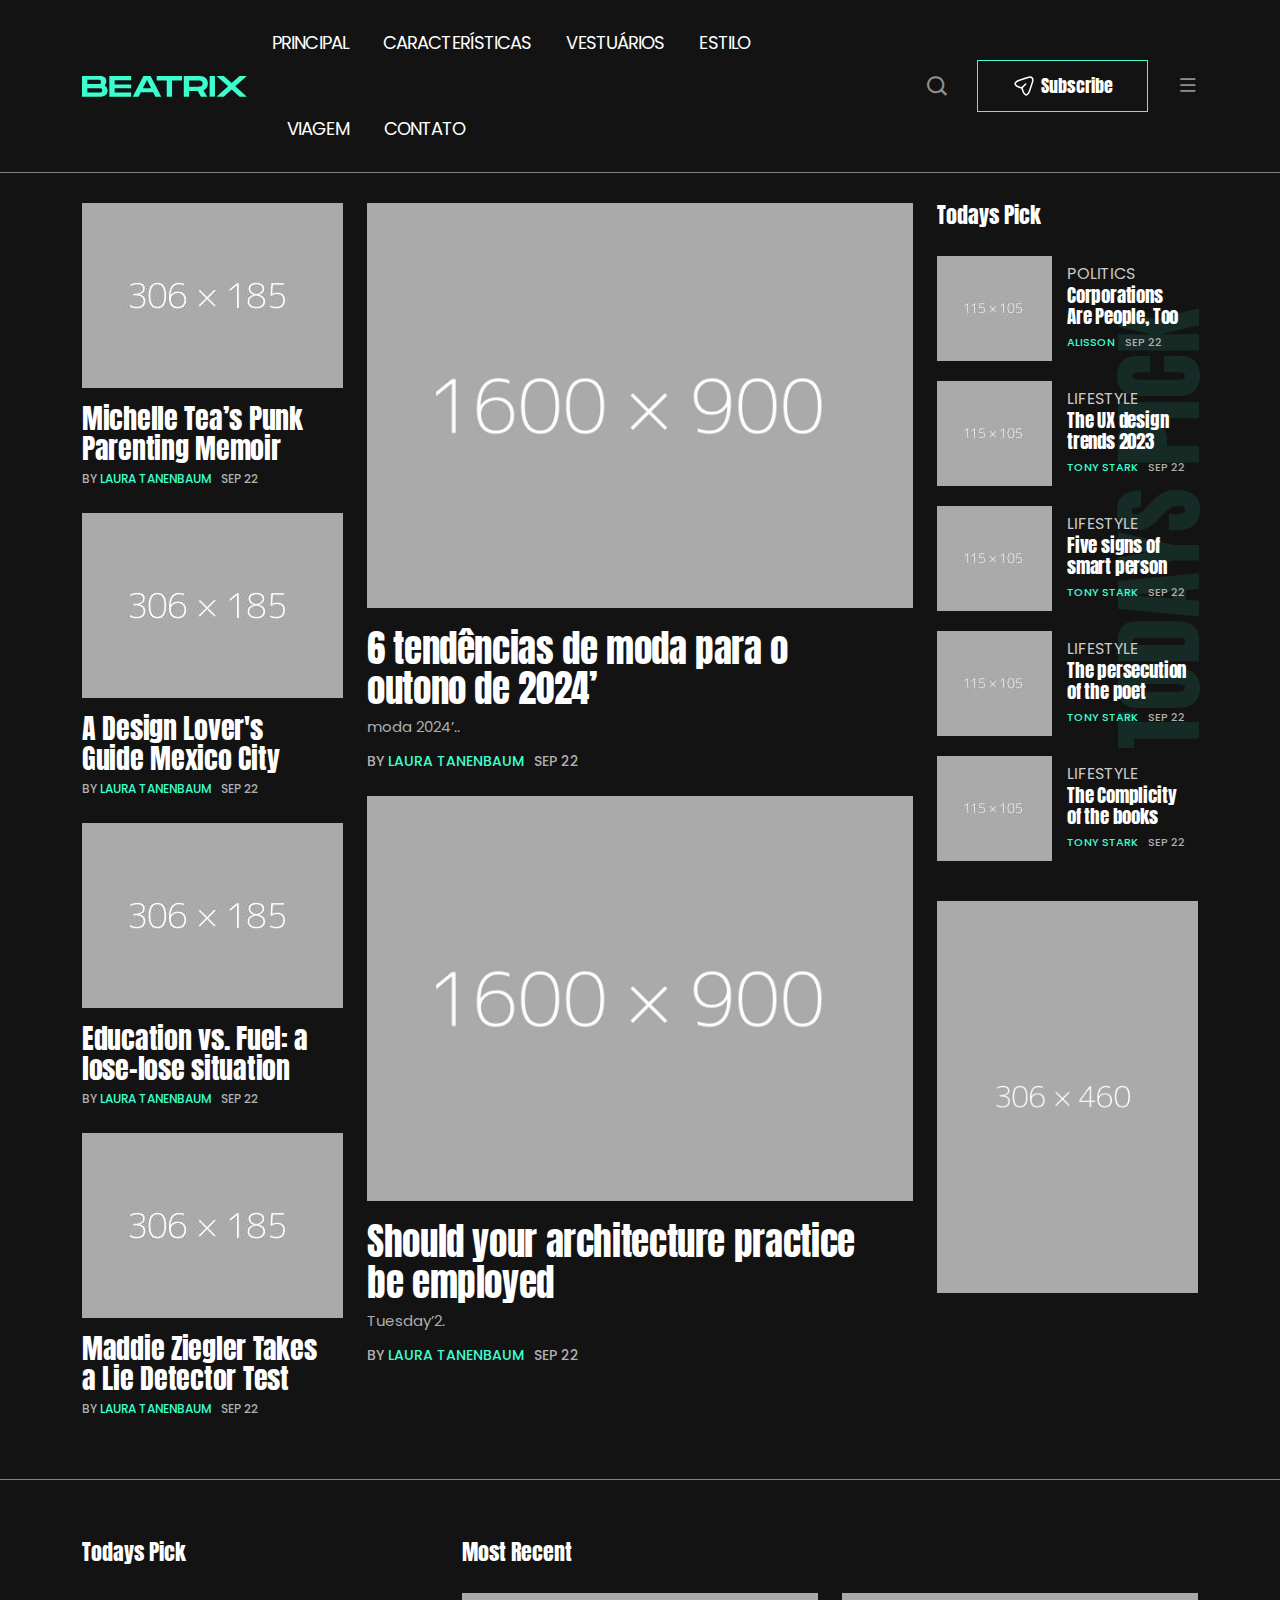
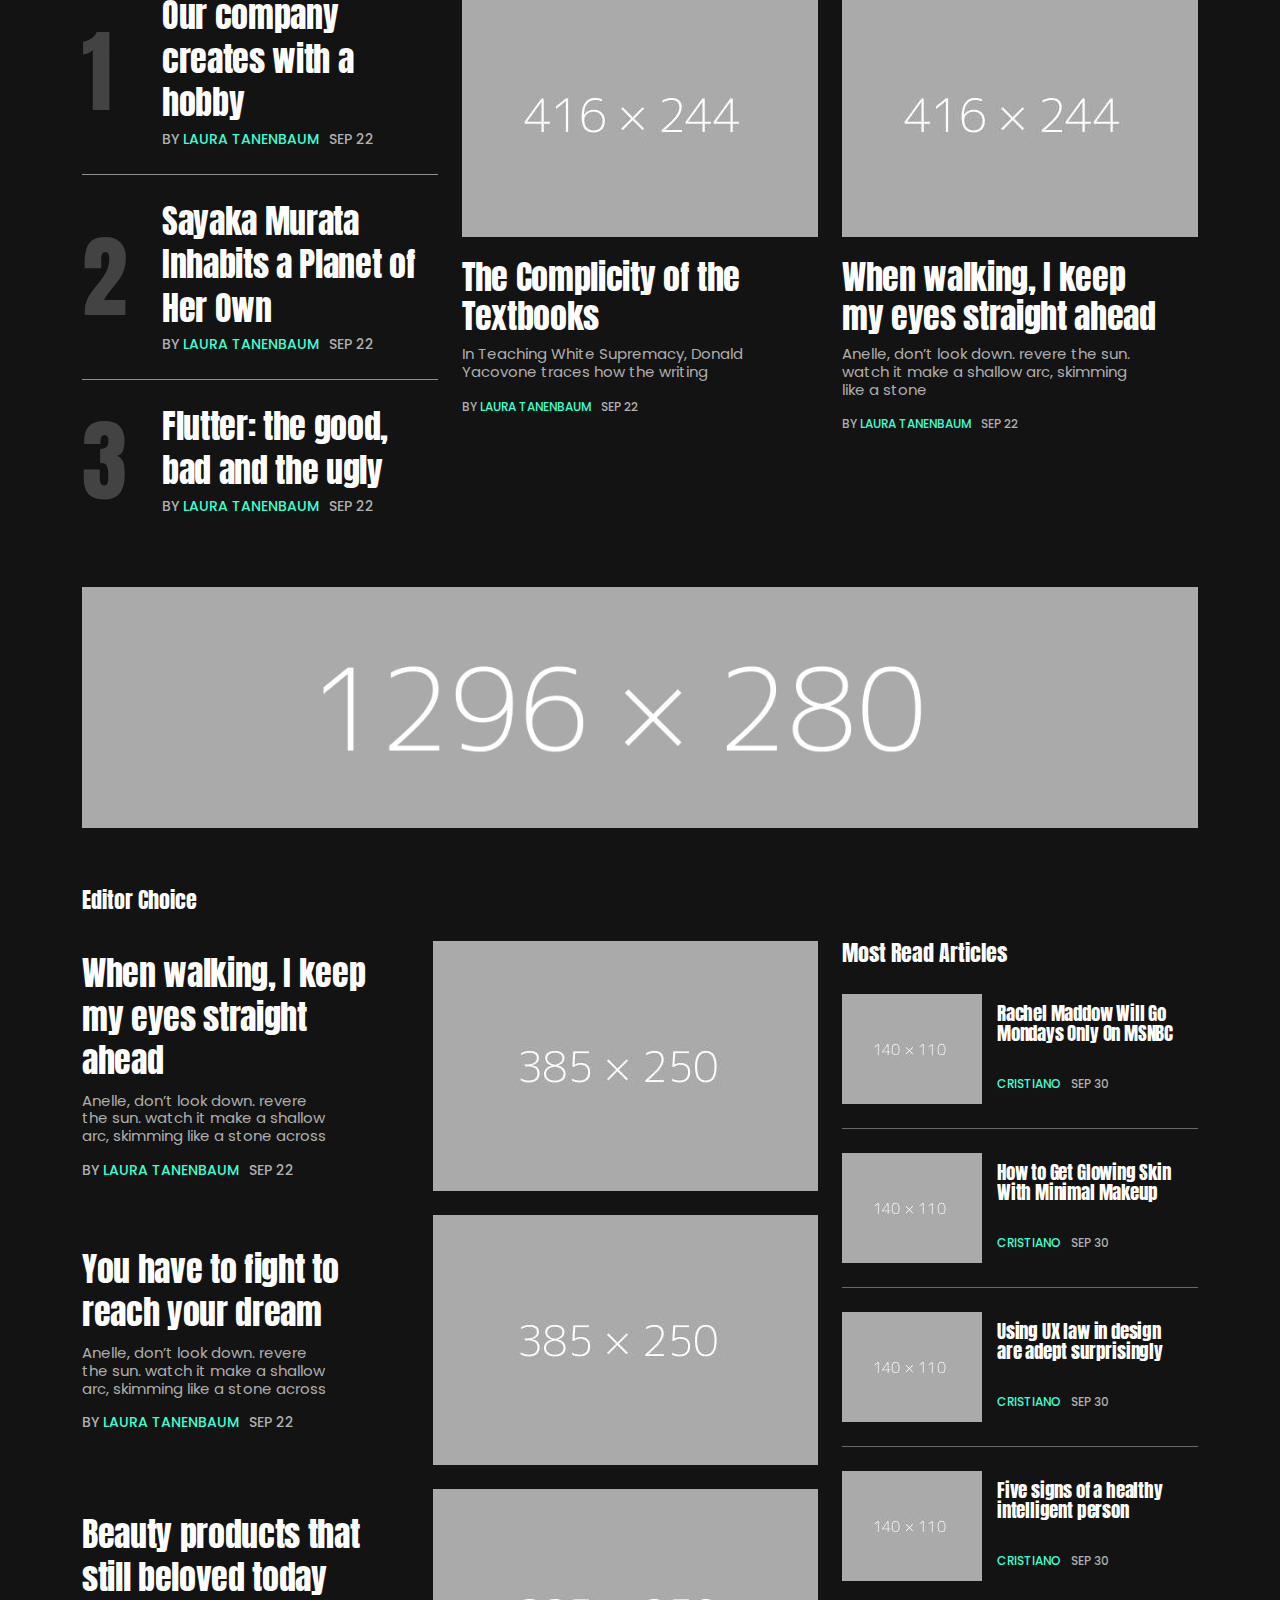
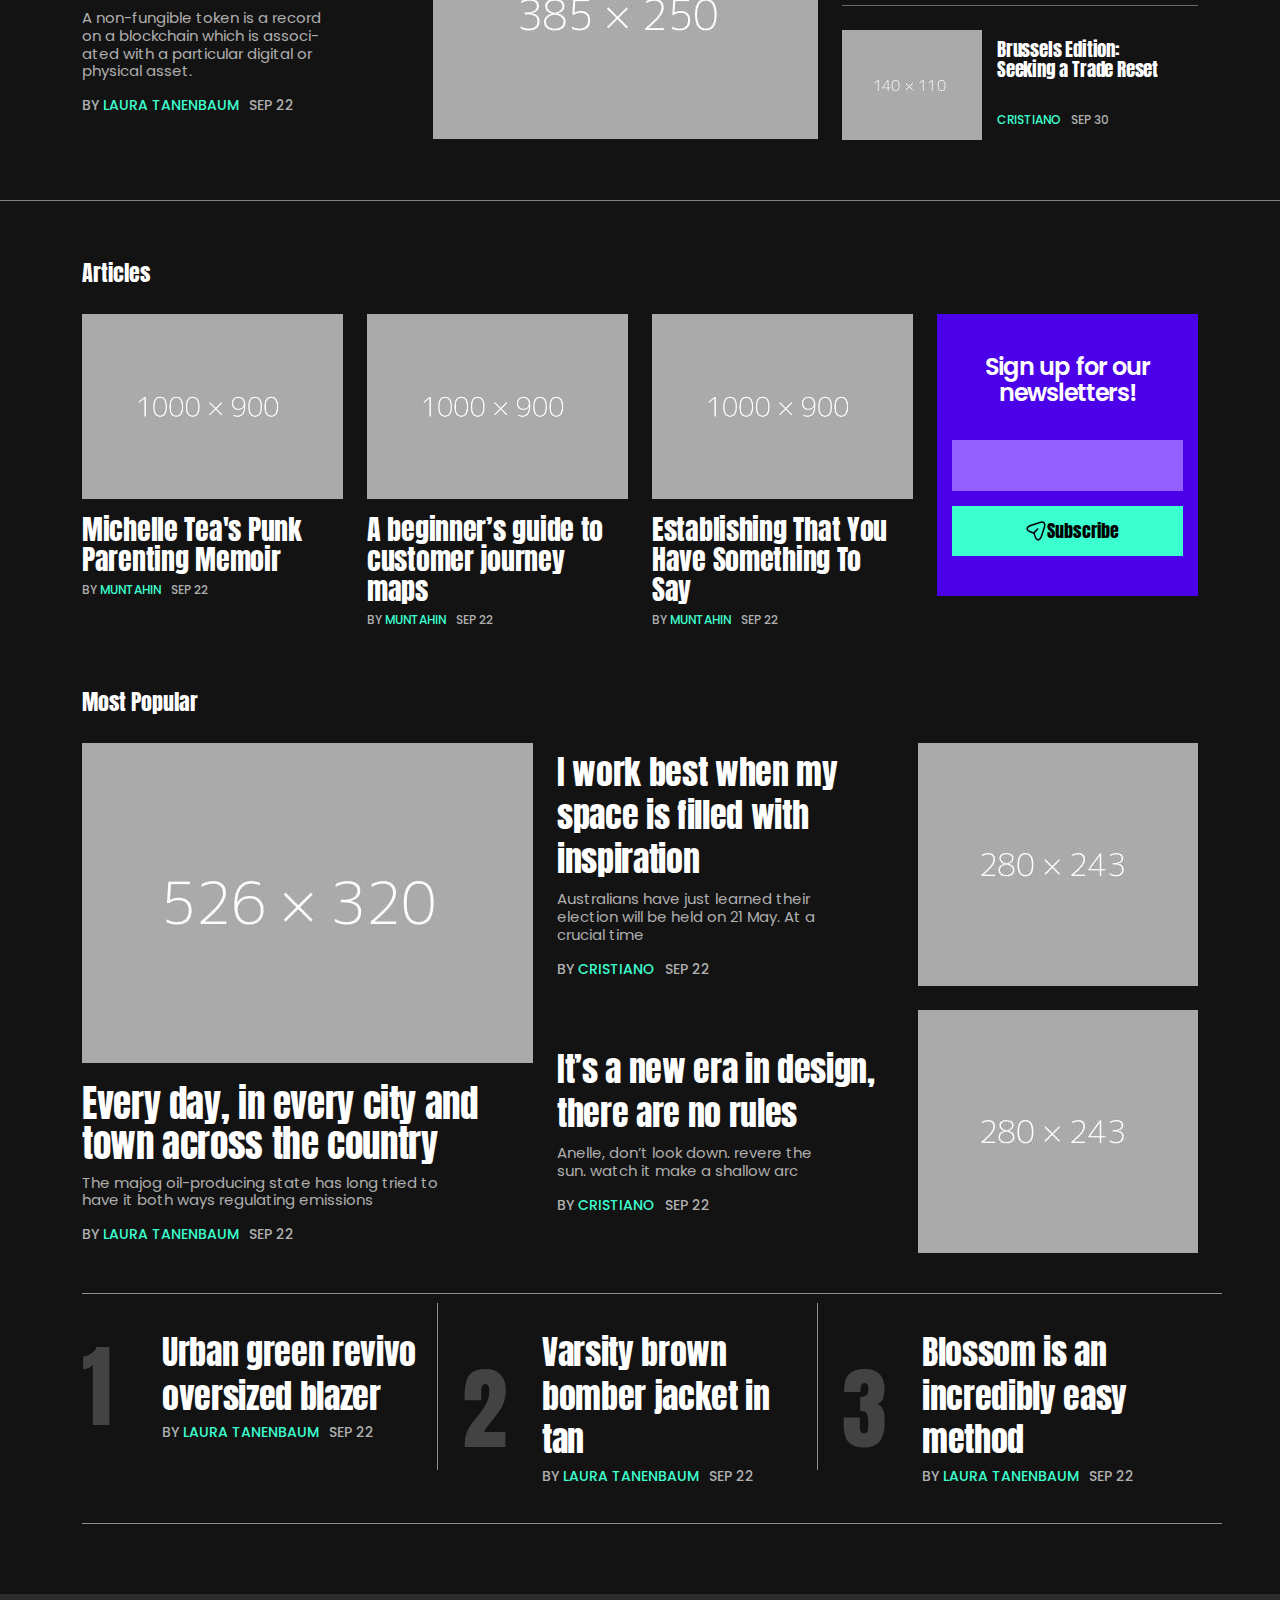
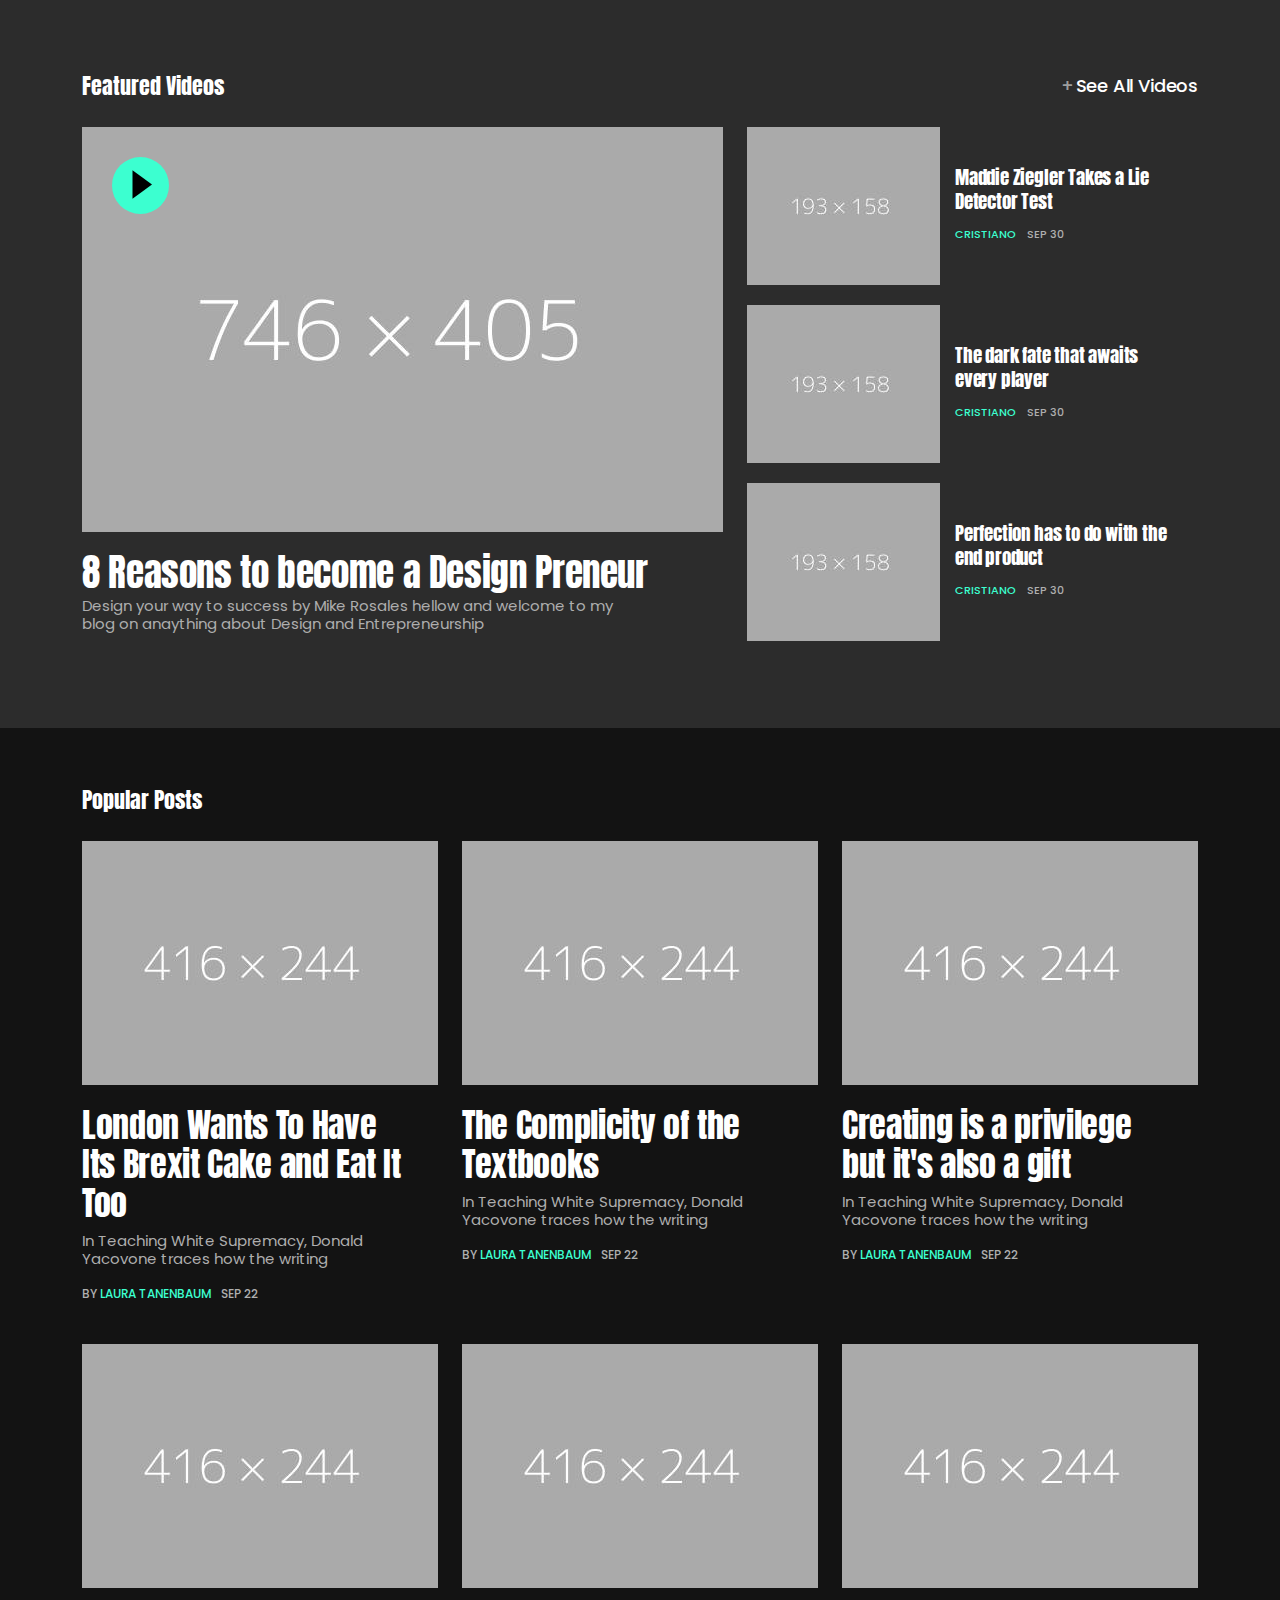
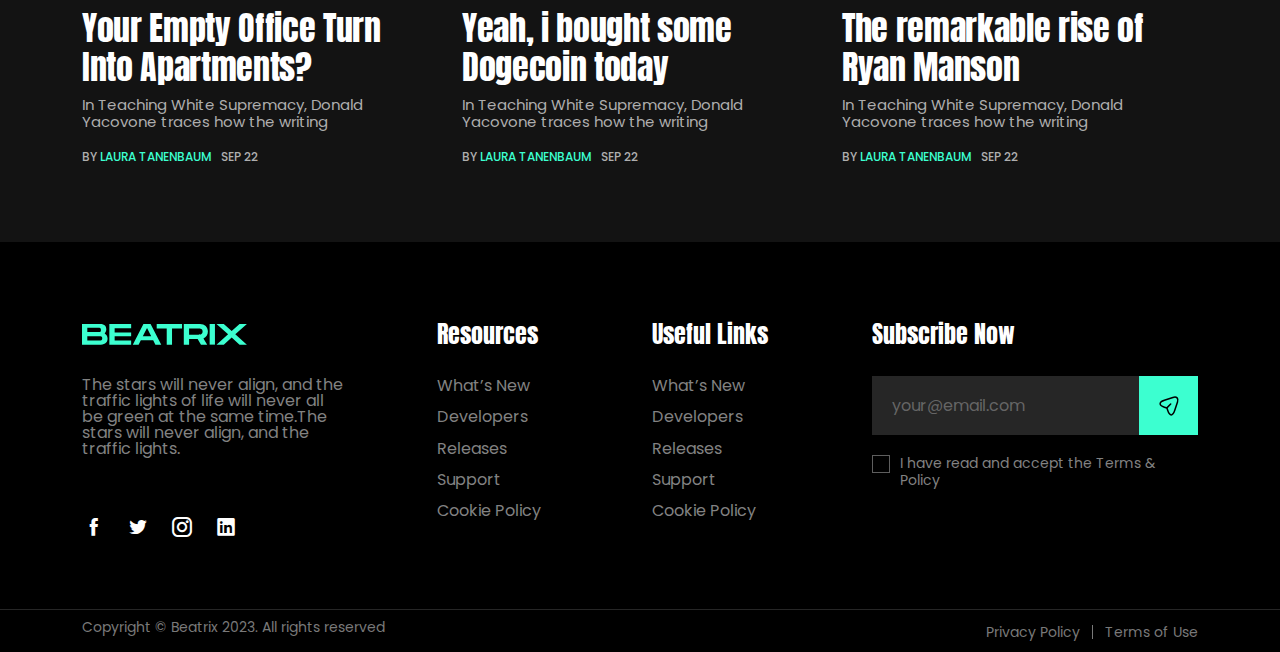
==== index.html @ 12a36cfa "first commit" ====
<!DOCTYPE html>
<html class="no-js" lang="en">
    <head>
        <!-- Meta Data -->
        <meta charset="UTF-8">
        <meta http-equiv="X-UA-Compatible" content="IE=edge">
        <title>Beatrix - Modern Magazine HTML5 Template</title>
        <meta name="robots" content="noindex, follow" />
        <meta name="description" content="">
        <meta name="viewport" content="width=device-width, initial-scale=1, shrink-to-fit=no">
        <!-- Favicon -->
        <link rel="shortcut icon" type="image/x-icon" href="assets/media/favicon.png">
        <!-- Vendors CSS -->
        <link rel="stylesheet" href="assets/css/vendor/bootstrap.min.css">
        <link rel="stylesheet" href="assets/css/vendor/font-awesome.css">
        <link rel="stylesheet" href="assets/css/vendor/icon-font.css">
        <link rel="stylesheet" href="assets/css/vendor/remixicon.css">
        <!-- Site Stylesheet -->
        <link rel="stylesheet" href="assets/css/app.css">
        <link rel="stylesheet" href="assets/css/responsive.css">
    </head>
    <body>
        <!-- Site Preloader -->
        <div id="preloader">
            <div class="spinner">
                <div class="dot1"></div>
                <div class="dot2"></div>
            </div>
        </div>
        <!-- Site Wrapper -->
        <div id="main-wrapper" class="main-wrapper">
            <!-- Start Header -->
            <header id="theme-header-one" class="theme-header-main header-style-one">
                <div class="theme-header-area">
                    <div class="container">
                        <div class="row align-items-center">
                            <div class="col-lg-2">
                                <div class="logo theme-logo">
                                    <a href="index.html"><img src="assets/media/logo.svg" alt="Logo"></a>
                                </div>
                            </div>
                            <div class="col-lg-6">
                                <div class="nav-menu-wrapper">
                                    <div class="mainmenu">
                                        <nav class="nav-main-wrap">
                                            <ul class="theme-navigation-wrap theme-main-menu">
                                                <li><a href="index.html">PRINCIPAL</a></li>
                                                <li class="has-children">
                                                    <a href="javascript:void(0)">CARACTERÍSTICAS</a>
                                                    <ul class="dropdown sub-menu">
                                                        <li><a href="blog-category.html">ORGANIZAÇÃO</a></li>
                                                        <li class="has-children">
                                                            <a href="blog.html">CONTEÚDO DA PÁGINA</a>
                                                            <ul class="dropdown sub-menu">
                                                                <li><a href="blog.html">LISTA DE CONTEÚDOS</a></li>
                                                                <li><a href="blog-grid.html">CATEGORIAS</a></li>
                                                            </ul>
                                                        </li>
                                                        <li><a href="post-single.html">GRADE UNICA</a></li>
                                                        <li><a href="about.html">SOBRE O SITE</a></li>
                                                        <li><a href="contact.html">FALE CONOSCO</a></li>
                                                    </ul>
                                                </li>
                                                <li><a href="blog-category.html">VESTUÁRIOS</a></li>
                                                <li><a href="blog-category.html">ESTILO</a></li>
                                                <li><a href="blog-category.html">VIAGEM</a></li>
                                                <li><a href="contact.html">CONTATO</a></li>
                                            </ul>
                                        </nav>
                                    </div>
                                </div>
                            </div>
                            <div class="col-lg-4">
                                <div class="header-right-wrapper">
                                    <div class="header_search_wrap">
                                        <div class="search-icon theme-search-custom-iconn">
                                            <i class="icofont-search-1"></i>
                                        </div>
                                        <div id="theme-serach-box_Inner">
                                            <div class="theme-serach-box_inner_wrapper d-flex align-items-center">
                                                <form role="search" method="get" id="searchform" class="search-form" action="#">
                                                    <div class="form-group">
                                                        <input type="text" class="search-input" id="popup-search" value="" name="s" placeholder="Type keywords here....." />
                                                    </div>
                                                    <button type="submit" id="serach-popup-btn-box" class="search-button submit-btn"><i class="icofont-search-1"></i></button>
                                                </form>
                                            </div>
                                        </div>
                                    </div>
                                    <div class="header-subscribe">
                                        <a href="javascript:void(0)" class="subscribe-btn">Subscribe</a>
                                    </div>
                                    <div class="header-burger-menu">
                                        <div class="burger-nav-bar">
                                            <a class="tp-header__bars tp-menu-bar" href="javascript:void(0)">
                                            <i class="ri-menu-fill"></i>
                                            </a>
                                        </div>
                                    </div>
                                </div>
                            </div>
                        </div>
                    </div>
                </div>
            </header>
            <!-- tp-offcanvus-area-start -->
            <div class="tp-offcanvas-area">
                <div class="tpoffcanvas">
                    <div class="tpoffcanvas__close-btn">
                        <button class="close-btn"><i class="icofont-close"></i></button>
                    </div>
                    <div class="tpoffcanvas__logo offcanvas-logo">
                        <a href="index.html">
                        <img src="assets/media/logo.svg" alt="Logo">
                        </a>
                    </div>
                    <div class="tpoffcanvas__text offcanvas-content">
                        <div class="main-canvas-inner">
                            <div class="canvas-bar-post-list">
                                <article class="post-block-style-wrapper post-block-template-two most-read-block-list">
                                    <div class="post-block-style-inner post-block-list-style-inner">
                                        <div class="post-block-media-wrap">
                                            <a href="post-single.html">
                                            <img src="assets/media/brown-fashion.jpg" alt="Post title">
                                            </a>
                                        </div>
                                        <div class="post-block-content-wrap">
                                            <div class="post-item-title">
                                                <h2 class="post-title">
                                                    <a href="post-single.html">Rachel Maddow Will Go Mondays Only On MSNBC</a>
                                                </h2>
                                            </div>
                                            <div class="post-bottom-meta-list">
                                                <div class="post-meta-author-box">
                                                    <a href="javascript:void(0)">Cristiano</a>
                                                </div>
                                                <div class="post-meta-date-box">
                                                    Sep 30
                                                </div>
                                            </div>
                                        </div>
                                    </div>
                                </article>
                                <article class="post-block-style-wrapper post-block-template-two most-read-block-list">
                                    <div class="post-block-style-inner post-block-list-style-inner">
                                        <div class="post-block-media-wrap">
                                            <a href="post-single.html">
                                            <img src="assets/media/brown-fashion.jpg" alt="Post title">
                                            </a>
                                        </div>
                                        <div class="post-block-content-wrap">
                                            <div class="post-item-title">
                                                <h2 class="post-title">
                                                    <a href="post-single.html">Rachel Maddow Will Go Mondays Only On MSNBC</a>
                                                </h2>
                                            </div>
                                            <div class="post-bottom-meta-list">
                                                <div class="post-meta-author-box">
                                                    <a href="javascript:void(0)">Cristiano</a>
                                                </div>
                                                <div class="post-meta-date-box">
                                                    Sep 30
                                                </div>
                                            </div>
                                        </div>
                                    </div>
                                </article>
                                <article class="post-block-style-wrapper post-block-template-two most-read-block-list">
                                    <div class="post-block-style-inner post-block-list-style-inner">
                                        <div class="post-block-media-wrap">
                                            <a href="post-single.html">
                                            <img src="assets/media/classic-dress.jpg" alt="Post title">
                                            </a>
                                        </div>
                                        <div class="post-block-content-wrap">
                                            <div class="post-item-title">
                                                <h2 class="post-title">
                                                    <a href="post-single.html">Rachel Maddow Will Go Mondays Only On MSNBC</a>
                                                </h2>
                                            </div>
                                            <div class="post-bottom-meta-list">
                                                <div class="post-meta-author-box">
                                                    <a href="javascript:void(0)">Cristiano</a>
                                                </div>
                                                <div class="post-meta-date-box">
                                                    Sep 30
                                                </div>
                                            </div>
                                        </div>
                                    </div>
                                </article>
                                <article class="post-block-style-wrapper post-block-template-two most-read-block-list">
                                    <div class="post-block-style-inner post-block-list-style-inner">
                                        <div class="post-block-media-wrap">
                                            <a href="post-single.html">
                                            <img src="assets/media/sky-hat.jpg" alt="Post title">
                                            </a>
                                        </div>
                                        <div class="post-block-content-wrap">
                                            <div class="post-item-title">
                                                <h2 class="post-title">
                                                    <a href="post-single.html">Rachel Maddow Will Go Mondays Only On MSNBC</a>
                                                </h2>
                                            </div>
                                            <div class="post-bottom-meta-list">
                                                <div class="post-meta-author-box">
                                                    <a href="javascript:void(0)">Cristiano</a>
                                                </div>
                                                <div class="post-meta-date-box">
                                                    Sep 30
                                                </div>
                                            </div>
                                        </div>
                                    </div>
                                </article>
                            </div>
                            <div class="panel-nav-social">
                                <a href="#"><i class="icofont-facebook"></i></a>
                                <a href="#"><i class="icofont-twitter"></i></a>
                                <a href="#"><i class="icofont-instagram"></i></a>
                                <a href="#"><i class="icofont-linkedin"></i></a>
                                <a href="#"><i class="icofont-youtube"></i></a>
                            </div>
                        </div>
                        <div class="mobile-canvas-content">
                            <div class="canvas-nav-menu-wrapper">
                            </div>
                        </div>
                    </div>
                </div>
            </div>
            <div class="body-overlay"></div>
            <!-- tp-offcanvus-area-end -->
            <section class="blog-hero-area mt-30">
                <div class="container">
                    <div class="row">
                        <div class="col-lg-3">
                            <article class="post-block-style-wrapper post-block-template-one post-block-template-small">
                                <div class="post-block-style-inner">
                                    <div class="post-block-media-wrap">
                                        <a href="post-single.html">
                                        <img src="assets/media/team-mate.jpg" alt="Post title">
                                        </a>
                                    </div>
                                    <div class="post-block-content-wrap">
                                        <div class="post-item-title">
                                            <h2 class="post-title">
                                                <a href="post-single.html">Michelle Tea’s Punk Parenting Memoir</a>
                                            </h2>
                                        </div>
                                        <div class="post-bottom-meta-list">
                                            <div class="post-meta-author-box">
                                                By <a href="javascript:void(0)">Laura Tanenbaum</a>
                                            </div>
                                            <div class="post-meta-date-box">
                                                Sep 22
                                            </div>
                                        </div>
                                    </div>
                                </div>
                            </article>
                            <article class="post-block-style-wrapper post-block-template-one post-block-template-small">
                                <div class="post-block-style-inner">
                                    <div class="post-block-media-wrap">
                                        <a href="post-single.html">
                                        <img src="assets/media/team-mate.jpg" alt="Post title">
                                        </a>
                                    </div>
                                    <div class="post-block-content-wrap">
                                        <div class="post-item-title">
                                            <h2 class="post-title">
                                                <a href="post-single.html">A Design Lover's Guide Mexico City</a>
                                            </h2>
                                        </div>
                                        <div class="post-bottom-meta-list">
                                            <div class="post-meta-author-box">
                                                By <a href="javascript:void(0)">Laura Tanenbaum</a>
                                            </div>
                                            <div class="post-meta-date-box">
                                                Sep 22
                                            </div>
                                        </div>
                                    </div>
                                </div>
                            </article>
                            <article class="post-block-style-wrapper post-block-template-one post-block-template-small">
                                <div class="post-block-style-inner">
                                    <div class="post-block-media-wrap">
                                        <a href="post-single.html">
                                        <img src="assets/media/model-glass.jpg" alt="Post title">
                                        </a>
                                    </div>
                                    <div class="post-block-content-wrap">
                                        <div class="post-item-title">
                                            <h2 class="post-title">
                                                <a href="post-single.html">Education vs. Fuel: a lose-lose situation</a>
                                            </h2>
                                        </div>
                                        <div class="post-bottom-meta-list">
                                            <div class="post-meta-author-box">
                                                By <a href="javascript:void(0)">Laura Tanenbaum</a>
                                            </div>
                                            <div class="post-meta-date-box">
                                                Sep 22
                                            </div>
                                        </div>
                                    </div>
                                </div>
                            </article>
                            <article class="post-block-style-wrapper post-block-template-one post-block-template-small">
                                <div class="post-block-style-inner">
                                    <div class="post-block-media-wrap">
                                        <a href="post-single.html">
                                        <img src="assets/media/model-glass.jpg" alt="Post title">
                                        </a>
                                    </div>
                                    <div class="post-block-content-wrap">
                                        <div class="post-item-title">
                                            <h2 class="post-title">
                                                <a href="post-single.html">Maddie Ziegler Takes a Lie Detector Test</a>
                                            </h2>
                                        </div>
                                        <div class="post-bottom-meta-list">
                                            <div class="post-meta-author-box">
                                                By <a href="javascript:void(0)">Laura Tanenbaum</a>
                                            </div>
                                            <div class="post-meta-date-box">
                                                Sep 22
                                            </div>
                                        </div>
                                    </div>
                                </div>
                            </article>
                        </div>
                        <div class="col-lg-6">
                            <article class="post-block-style-wrapper post-block-template-one sm-mt-24">
                                <div class="post-block-style-inner">
                                    <div class="post-block-media-wrap">
                                        <a href="post-single.html">
                                        <img src="assets/media/red-woman.jpg" alt="Post title">
                                        </a>
                                    </div>
                                    <div class="post-block-content-wrap">
                                        <div class="post-item-title">
                                            <h2 class="post-title">
                                                <a href="post-single.html">6 tendências de moda para o outono de 2024’</a>

                                
                                            </h2>
                                        </div>
                                        <div class="post-excerpt-box">
                                            <p>moda 2024’..</p>
                                        </div>
                                        <div class="post-bottom-meta-list">
                                            <div class="post-meta-author-box">
                                                By <a href="javascript:void(0)">Laura Tanenbaum</a>
                                            </div>
                                            <div class="post-meta-date-box">
                                                Sep 22
                                            </div>
                                        </div>
                                    </div>
                                </div>
                            </article>
                            <article class="post-block-style-wrapper post-block-template-one">
                                <div class="post-block-style-inner">
                                    <div class="post-block-media-wrap">
                                        <a href="post-single.html">
                                        <img src="assets/media/red-woman.jpg" alt="Post title">
                                        </a>
                                    </div>
                                    <div class="post-block-content-wrap">
                                        <div class="post-item-title">
                                            <h2 class="post-title">
                                                <a href="post-single.html">Should your architecture practice be employed</a>
                                            </h2>
                                        </div>
                                        <div class="post-excerpt-box">
                                            <p>Tuesday’2.</p>
                                        </div>
                                        <div class="post-bottom-meta-list">
                                            <div class="post-meta-author-box">
                                                By <a href="javascript:void(0)">Laura Tanenbaum</a>
                                            </div>
                                            <div class="post-meta-date-box">
                                                Sep 22
                                            </div>
                                        </div>
                                    </div>
                                </div>
                            </article>
                        </div>
                        <div class="col-lg-3">
                            <div class="section-title sm-mt-24">
                                <h2 class="title-block">
                                    Todays Pick
                                </h2>
                            </div>
                            <div class="post-block-template-two-wrapper">
                                <article class="post-block-style-wrapper post-block-template-two">
                                    <div class="post-block-style-inner post-block-list-style-inner">
                                        <div class="post-block-media-wrap">
                                            <a href="post-single.html">
                                            <img src="assets/media/yellow-diva.jpg" alt="Post title">
                                            </a>
                                        </div>
                                        <div class="post-block-content-wrap">
                                            <div class="post-category-box">
                                                <a class="post-cat-item" href="blog-category.html">Politics</a>
                                            </div>
                                            <div class="post-item-title">
                                                <h2 class="post-title">
                                                    <a href="post-single.html">Corporations Are People, Too</a>
                                                </h2>
                                            </div>
                                            <div class="post-bottom-meta-list">
                                                <div class="post-meta-author-box">
                                                    <a href="javascript:void(0)">Alisson</a>
                                                </div>
                                                <div class="post-meta-date-box">
                                                    Sep 22
                                                </div>
                                            </div>
                                        </div>
                                    </div>
                                </article>
                                <article class="post-block-style-wrapper post-block-template-two">
                                    <div class="post-block-style-inner post-block-list-style-inner">
                                        <div class="post-block-media-wrap">
                                            <a href="post-single.html">
                                            <img src="assets/media/green-diva.jpg" alt="Post title">
                                            </a>
                                        </div>
                                        <div class="post-block-content-wrap">
                                            <div class="post-category-box">
                                                <a class="post-cat-item" href="blog-category.html">Lifestyle</a>
                                            </div>
                                            <div class="post-item-title">
                                                <h2 class="post-title">
                                                    <a href="post-single.html">The UX design trends 2023</a>
                                                </h2>
                                            </div>
                                            <div class="post-bottom-meta-list">
                                                <div class="post-meta-author-box">
                                                    <a href="javascript:void(0)">Tony Stark</a>
                                                </div>
                                                <div class="post-meta-date-box">
                                                    Sep 22
                                                </div>
                                            </div>
                                        </div>
                                    </div>
                                </article>
                                <article class="post-block-style-wrapper post-block-template-two">
                                    <div class="post-block-style-inner post-block-list-style-inner">
                                        <div class="post-block-media-wrap">
                                            <a href="post-single.html">
                                            <img src="assets/media/hair-style.jpg" alt="Post title">
                                            </a>
                                        </div>
                                        <div class="post-block-content-wrap">
                                            <div class="post-category-box">
                                                <a class="post-cat-item" href="blog-category.html">Lifestyle</a>
                                            </div>
                                            <div class="post-item-title">
                                                <h2 class="post-title">
                                                    <a href="post-single.html">Five signs of smart person</a>
                                                </h2>
                                            </div>
                                            <div class="post-bottom-meta-list">
                                                <div class="post-meta-author-box">
                                                    <a href="javascript:void(0)">Tony Stark</a>
                                                </div>
                                                <div class="post-meta-date-box">
                                                    Sep 22
                                                </div>
                                            </div>
                                        </div>
                                    </div>
                                </article>
                                <article class="post-block-style-wrapper post-block-template-two">
                                    <div class="post-block-style-inner post-block-list-style-inner">
                                        <div class="post-block-media-wrap">
                                            <a href="post-single.html">
                                            <img src="assets/media/yellow-diva.jpg" alt="Post title">
                                            </a>
                                        </div>
                                        <div class="post-block-content-wrap">
                                            <div class="post-category-box">
                                                <a class="post-cat-item" href="post-single.html">Lifestyle</a>
                                            </div>
                                            <div class="post-item-title">
                                                <h2 class="post-title">
                                                    <a href="post-single.html">The persecution of the poet</a>
                                                </h2>
                                            </div>
                                            <div class="post-bottom-meta-list">
                                                <div class="post-meta-author-box">
                                                    <a href="javascript:void(0)">Tony Stark</a>
                                                </div>
                                                <div class="post-meta-date-box">
                                                    Sep 22
                                                </div>
                                            </div>
                                        </div>
                                    </div>
                                </article>
                                <article class="post-block-style-wrapper post-block-template-two">
                                    <div class="post-block-style-inner post-block-list-style-inner">
                                        <div class="post-block-media-wrap">
                                            <a href="post-single.html">
                                            <img src="assets/media/riding-boy.jpg" alt="Post title">
                                            </a>
                                        </div>
                                        <div class="post-block-content-wrap">
                                            <div class="post-category-box">
                                                <a class="post-cat-item" href="post-single.html">Lifestyle</a>
                                            </div>
                                            <div class="post-item-title">
                                                <h2 class="post-title">
                                                    <a href="post-single.html">The Complicity of the books</a>
                                                </h2>
                                            </div>
                                            <div class="post-bottom-meta-list">
                                                <div class="post-meta-author-box">
                                                    <a href="javascript:void(0)">Tony Stark</a>
                                                </div>
                                                <div class="post-meta-date-box">
                                                    Sep 22
                                                </div>
                                            </div>
                                        </div>
                                    </div>
                                </article>
                            </div>
                            <div class="ads-widget mt-40">
                                <a href="post-single.html">
                                <img src="assets/media/ads-sidebar.png" alt="Advertisement">
                                </a>
                            </div>
                        </div>
                    </div>
                </div>
            </section>
            <div class="section-divider mt-60 mb-60"></div>
            <section class="editor-choice-one-area">
                <div class="container">
                    <div class="row">
                        <div class="col-lg-4">
                            <div class="section-title">
                                <h2 class="title-block">
                                    Todays Pick
                                </h2>
                            </div>
                            <div class="post-block-template-three-wrapper">
                                <article class="post-block-style-wrapper post-block-template-three">
                                    <div class="post-block-style-inner post-block-list-style-inner-three">
                                        <div class="post-block-number-wrap">
                                            <span class="post-number-counter">1</span>
                                        </div>
                                        <div class="post-block-content-wrap">
                                            <div class="post-item-title">
                                                <h2 class="post-title">
                                                    <a href="post-single.html">Our company creates with a hobby</a>
                                                </h2>
                                            </div>
                                            <div class="post-bottom-meta-list">
                                                <div class="post-meta-author-box">
                                                    By <a href="javascript:void(0)">Laura Tanenbaum</a>
                                                </div>
                                                <div class="post-meta-date-box">
                                                    Sep 22
                                                </div>
                                            </div>
                                        </div>
                                    </div>
                                </article>
                                <article class="post-block-style-wrapper post-block-template-three">
                                    <div class="post-block-style-inner post-block-list-style-inner-three">
                                        <div class="post-block-number-wrap">
                                            <span class="post-number-counter">2</span>
                                        </div>
                                        <div class="post-block-content-wrap">
                                            <div class="post-item-title">
                                                <h2 class="post-title">
                                                    <a href="post-single.html">Sayaka Murata Inhabits a Planet of Her Own</a>
                                                </h2>
                                            </div>
                                            <div class="post-bottom-meta-list">
                                                <div class="post-meta-author-box">
                                                    By <a href="javascript:void(0)">Laura Tanenbaum</a>
                                                </div>
                                                <div class="post-meta-date-box">
                                                    Sep 22
                                                </div>
                                            </div>
                                        </div>
                                    </div>
                                </article>
                                <article class="post-block-style-wrapper post-block-template-three">
                                    <div class="post-block-style-inner post-block-list-style-inner-three">
                                        <div class="post-block-number-wrap">
                                            <span class="post-number-counter">3</span>
                                        </div>
                                        <div class="post-block-content-wrap">
                                            <div class="post-item-title">
                                                <h2 class="post-title">
                                                    <a href="post-single.html">Flutter: the good, bad and the ugly</a>
                                                </h2>
                                            </div>
                                            <div class="post-bottom-meta-list">
                                                <div class="post-meta-author-box">
                                                    By <a href="javascript:void(0)">Laura Tanenbaum</a>
                                                </div>
                                                <div class="post-meta-date-box">
                                                    Sep 22
                                                </div>
                                            </div>
                                        </div>
                                    </div>
                                </article>
                            </div>
                        </div>
                        <div class="col-lg-8 most-recent-col-custom">
                            <div class="row">
                                <div class="col-lg-12">
                                    <div class="section-title">
                                        <h2 class="title-block">
                                            Most Recent
                                        </h2>
                                    </div>
                                </div>
                            </div>
                            <div class="row">
                                <div class="col-lg-6">
                                    <article class="post-block-style-wrapper post-block-template-one post-block-template-medium">
                                        <div class="post-block-style-inner">
                                            <div class="post-block-media-wrap">
                                                <a href="post-single.html">
                                                <img src="assets/media/cafe.jpg" alt="Post title">
                                                </a>
                                            </div>
                                            <div class="post-block-content-wrap">
                                                <div class="post-item-title">
                                                    <h2 class="post-title">
                                                        <a href="post-single.html">The Complicity of the Textbooks</a>
                                                    </h2>
                                                </div>
                                                <div class="post-excerpt-box">
                                                    <p>In Teaching White Supremacy, Donald Yacovone traces how the writing</p>
                                                </div>
                                                <div class="post-bottom-meta-list">
                                                    <div class="post-meta-author-box">
                                                        By <a href="javascript:void(0)">Laura Tanenbaum</a>
                                                    </div>
                                                    <div class="post-meta-date-box">
                                                        Sep 22
                                                    </div>
                                                </div>
                                            </div>
                                        </div>
                                    </article>
                                </div>
                                <div class="col-lg-6">
                                    <article class="post-block-style-wrapper post-block-template-one post-block-template-medium">
                                        <div class="post-block-style-inner">
                                            <div class="post-block-media-wrap">
                                                <a href="post-single.html">
                                                <img src="assets/media/red-girl.jpg" alt="Post title">
                                                </a>
                                            </div>
                                            <div class="post-block-content-wrap">
                                                <div class="post-item-title">
                                                    <h2 class="post-title">
                                                        <a href="post-single.html">When walking, I keep my eyes straight ahead</a>
                                                    </h2>
                                                </div>
                                                <div class="post-excerpt-box">
                                                    <p>Anelle, don’t look down. revere the sun. watch it make a shallow arc, skimming like a stone </p>
                                                </div>
                                                <div class="post-bottom-meta-list">
                                                    <div class="post-meta-author-box">
                                                        By <a href="javascript:void(0)">Laura Tanenbaum</a>
                                                    </div>
                                                    <div class="post-meta-date-box">
                                                        Sep 22
                                                    </div>
                                                </div>
                                            </div>
                                        </div>
                                    </article>
                                </div>
                            </div>
                        </div>
                    </div>
                </div>
            </section>

            <section class="ads-area mt-70 mb-60">
                <div class="container">
                    <div class="row">
                        <div class="col-lg-12">
                            <h3 class="ads-caption d-none">Advertisement</h3>
                            <div class="ads-image">
                                <a href="post-single.html">
                                <img src="assets/media/ads-full.png" alt="Ads">
                                </a>
                            </div>
                        </div>
                    </div>
                </div>
            </section>

            <section class="editor-choice-two-area">
                <div class="container">
                    <div class="row">
                        <div class="col-lg-12">
                            <div class="section-title">
                                <h2 class="title-block">
                                    Editor Choice
                                </h2>
                            </div>
                        </div>
                    </div>
                    <div class="row">
                        <div class="col-lg-8">
                            <article class="post-block-style-wrapper post-block-template-four">
                                <div class="post-block-style-inner post-block-list-style-inner">
                                    <div class="post-block-content-wrap">
                                        <div class="post-item-title">
                                            <h2 class="post-title">
                                                <a href="post-single.html">When walking, I keep my eyes straight ahead</a>
                                            </h2>
                                        </div>
                                        <div class="post-excerpt-box">
                                            <p>Anelle, don’t look down. revere  the sun. watch it make a shallow arc, skimming  like a stone across</p>
                                        </div>
                                        <div class="post-bottom-meta-list">
                                            <div class="post-meta-author-box">
                                                By <a href="javascript:void(0)">Laura Tanenbaum</a>
                                            </div>
                                            <div class="post-meta-date-box">
                                                Sep 22
                                            </div>
                                        </div>
                                    </div>
                                    <div class="post-block-media-wrap">
                                        <a href="post-single.html">
                                        <img src="assets/media/martha.jpg" alt="Post title">
                                        </a>
                                    </div>
                                </div>
                            </article>
                            <article class="post-block-style-wrapper post-block-template-four">
                                <div class="post-block-style-inner post-block-list-style-inner">
                                    <div class="post-block-content-wrap">
                                        <div class="post-item-title">
                                            <h2 class="post-title">
                                                <a href="post-single.html">You have to fight to reach your dream</a>
                                            </h2>
                                        </div>
                                        <div class="post-excerpt-box">
                                            <p>Anelle, don’t look down. revere  the sun. watch it make a shallow arc, skimming  like a stone across</p>
                                        </div>
                                        <div class="post-bottom-meta-list">
                                            <div class="post-meta-author-box">
                                                By <a href="javascript:void(0)">Laura Tanenbaum</a>
                                            </div>
                                            <div class="post-meta-date-box">
                                                Sep 22
                                            </div>
                                        </div>
                                    </div>
                                    <div class="post-block-media-wrap">
                                        <a href="post-single.html">
                                        <img src="assets/media/martha.jpg" alt="Post title">
                                        </a>
                                    </div>
                                </div>
                            </article>
                            <article class="post-block-style-wrapper post-block-template-four">
                                <div class="post-block-style-inner post-block-list-style-inner">
                                    <div class="post-block-content-wrap">
                                        <div class="post-item-title">
                                            <h2 class="post-title">
                                                <a href="post-single.html">Beauty products that still beloved today</a>
                                            </h2>
                                        </div>
                                        <div class="post-excerpt-box">
                                            <p>A non-fungible token is a record on a blockchain which is associated with a particular digital or physical asset.</p>
                                        </div>
                                        <div class="post-bottom-meta-list">
                                            <div class="post-meta-author-box">
                                                By <a href="javascript:void(0)">Laura Tanenbaum</a>
                                            </div>
                                            <div class="post-meta-date-box">
                                                Sep 22
                                            </div>
                                        </div>
                                    </div>
                                    <div class="post-block-media-wrap">
                                        <a href="post-single.html">
                                        <img src="assets/media/martha.jpg" alt="Post title">
                                        </a>
                                    </div>
                                </div>
                            </article>
                        </div>
                        <div class="col-lg-4">
                            <div class="section-title mt-custom">
                                <h2 class="title-block">
                                    Most Read Articles
                                </h2>
                            </div>
                            <article class="post-block-style-wrapper post-block-template-two most-read-block-list">
                                <div class="post-block-style-inner post-block-list-style-inner">
                                    <div class="post-block-media-wrap">
                                        <a href="post-single.html">
                                        <img src="assets/media/brown-fashion.jpg" alt="Post title">
                                        </a>
                                    </div>
                                    <div class="post-block-content-wrap">
                                        <div class="post-item-title">
                                            <h2 class="post-title">
                                                <a href="post-single.html">Rachel Maddow Will Go Mondays Only On MSNBC</a>
                                            </h2>
                                        </div>
                                        <div class="post-bottom-meta-list">
                                            <div class="post-meta-author-box">
                                                <a href="javascript:void(0)">Cristiano</a>
                                            </div>
                                            <div class="post-meta-date-box">
                                                Sep 30
                                            </div>
                                        </div>
                                    </div>
                                </div>
                            </article>
                            <article class="post-block-style-wrapper post-block-template-two most-read-block-list">
                                <div class="post-block-style-inner post-block-list-style-inner">
                                    <div class="post-block-media-wrap">
                                        <a href="post-single.html">
                                        <img src="assets/media/brown-fashion.jpg" alt="Post title">
                                        </a>
                                    </div>
                                    <div class="post-block-content-wrap">
                                        <div class="post-item-title">
                                            <h2 class="post-title">
                                                <a href="post-single.html">How to Get Glowing Skin With Minimal Makeup</a>
                                            </h2>
                                        </div>
                                        <div class="post-bottom-meta-list">
                                            <div class="post-meta-author-box">
                                                <a href="javascript:void(0)">Cristiano</a>
                                            </div>
                                            <div class="post-meta-date-box">
                                                Sep 30
                                            </div>
                                        </div>
                                    </div>
                                </div>
                            </article>
                            <article class="post-block-style-wrapper post-block-template-two most-read-block-list">
                                <div class="post-block-style-inner post-block-list-style-inner">
                                    <div class="post-block-media-wrap">
                                        <a href="post-single.html">
                                        <img src="assets/media/classic-dress.jpg" alt="Post title">
                                        </a>
                                    </div>
                                    <div class="post-block-content-wrap">
                                        <div class="post-item-title">
                                            <h2 class="post-title">
                                                <a href="post-single.html">Using UX law in design are adept surprisingly</a>
                                            </h2>
                                        </div>
                                        <div class="post-bottom-meta-list">
                                            <div class="post-meta-author-box">
                                                <a href="javascript:void(0)">Cristiano</a>
                                            </div>
                                            <div class="post-meta-date-box">
                                                Sep 30
                                            </div>
                                        </div>
                                    </div>
                                </div>
                            </article>
                            <article class="post-block-style-wrapper post-block-template-two most-read-block-list">
                                <div class="post-block-style-inner post-block-list-style-inner">
                                    <div class="post-block-media-wrap">
                                        <a href="post-single.html">
                                        <img src="assets/media/sky-hat.jpg" alt="Post title">
                                        </a>
                                    </div>
                                    <div class="post-block-content-wrap">
                                        <div class="post-item-title">
                                            <h2 class="post-title">
                                                <a href="post-single.html">Five signs of a healthy intelligent person</a>
                                            </h2>
                                        </div>
                                        <div class="post-bottom-meta-list">
                                            <div class="post-meta-author-box">
                                                <a href="javascript:void(0)">Cristiano</a>
                                            </div>
                                            <div class="post-meta-date-box">
                                                Sep 30
                                            </div>
                                        </div>
                                    </div>
                                </div>
                            </article>
                            <article class="post-block-style-wrapper post-block-template-two most-read-block-list">
                                <div class="post-block-style-inner post-block-list-style-inner">
                                    <div class="post-block-media-wrap">
                                        <a href="post-single.html">
                                        <img src="assets/media/bridge-front.jpg" alt="Post title">
                                        </a>
                                    </div>
                                    <div class="post-block-content-wrap">
                                        <div class="post-item-title">
                                            <h2 class="post-title">
                                                <a href="post-single.html">Brussels Edition: Seeking a Trade Reset</a>
                                            </h2>
                                        </div>
                                        <div class="post-bottom-meta-list">
                                            <div class="post-meta-author-box">
                                                <a href="javascript:void(0)">Cristiano</a>
                                            </div>
                                            <div class="post-meta-date-box">
                                                Sep 30
                                            </div>
                                        </div>
                                    </div>
                                </div>
                            </article>
                        </div>
                    </div>
                </div>
            </section>
            <div class="section-divider mt-60 mb-60"></div>
            <section class="articles-grid-section">
                <div class="container">
                    <div class="row">
                        <div class="col-lg-12">
                            <div class="section-title">
                                <h2 class="title-block">
                                    Articles
                                </h2>
                            </div>
                        </div>
                    </div>
                    <div class="row">
                        <div class="col-lg-3">
                            <article class="post-block-style-wrapper post-block-template-one post-block-template-small">
                                <div class="post-block-style-inner">
                                    <div class="post-block-media-wrap">
                                        <a href="post-single.html">
                                        <img src="assets/media/camera.jpg" alt="Post title">
                                        </a>
                                    </div>
                                    <div class="post-block-content-wrap">
                                        <div class="post-item-title">
                                            <h2 class="post-title">
                                                <a href="post-single.html">Michelle Tea's Punk Parenting Memoir</a>
                                            </h2>
                                        </div>
                                        <div class="post-bottom-meta-list">
                                            <div class="post-meta-author-box">
                                                By <a href="javascript:void(0)">Muntahin</a>
                                            </div>
                                            <div class="post-meta-date-box">
                                                Sep 22
                                            </div>
                                        </div>
                                    </div>
                                </div>
                            </article>
                        </div>
                        <div class="col-lg-3">
                            <article class="post-block-style-wrapper post-block-template-one post-block-template-small">
                                <div class="post-block-style-inner">
                                    <div class="post-block-media-wrap">
                                        <a href="post-single.html">
                                        <img src="assets/media/camera.jpg" alt="Post title">
                                        </a>
                                    </div>
                                    <div class="post-block-content-wrap">
                                        <div class="post-item-title">
                                            <h2 class="post-title">
                                                <a href="post-single.html">A beginner’s guide to customer journey maps</a>
                                            </h2>
                                        </div>
                                        <div class="post-bottom-meta-list">
                                            <div class="post-meta-author-box">
                                                By <a href="javascript:void(0)">Muntahin</a>
                                            </div>
                                            <div class="post-meta-date-box">
                                                Sep 22
                                            </div>
                                        </div>
                                    </div>
                                </div>
                            </article>
                        </div>
                        <div class="col-lg-3">
                            <article class="post-block-style-wrapper post-block-template-one post-block-template-small">
                                <div class="post-block-style-inner">
                                    <div class="post-block-media-wrap">
                                        <a href="post-single.html">
                                        <img src="assets/media/camera.jpg" alt="Post title">
                                        </a>
                                    </div>
                                    <div class="post-block-content-wrap">
                                        <div class="post-item-title">
                                            <h2 class="post-title">
                                                <a href="post-single.html">Establishing That You Have Something To Say</a>
                                            </h2>
                                        </div>
                                        <div class="post-bottom-meta-list">
                                            <div class="post-meta-author-box">
                                                By <a href="javascript:void(0)">Muntahin</a>
                                            </div>
                                            <div class="post-meta-date-box">
                                                Sep 22
                                            </div>
                                        </div>
                                    </div>
                                </div>
                            </article>
                        </div>
                        <div class="col-lg-3">
                            <div class="newsletter-box-wrapper">
                                <h3>Sign up for our newsletters!</h3>
                                <form action="newsletter.php" method="post">
                                    <input type="email" name="email" id="femail">
                                    <input type="submit" value="Subscribe" id="fsubmit">
                                </form>
                            </div>
                        </div>
                    </div>
                </div>
            </section>
            <section class="most-popular-area mt-60">
                <div class="container">
                    <div class="row">
                        <div class="col-lg-12">
                            <div class="section-title">
                                <h2 class="title-block">
                                    Most Popular
                                </h2>
                            </div>
                        </div>
                    </div>
                    <div class="row mb-50">
                        <div class="col-lg-5">
                            <article class="post-block-style-wrapper post-block-template-one custom-spacing">
                                <div class="post-block-style-inner">
                                    <div class="post-block-media-wrap">
                                        <a href="post-single.html">
                                        <img src="assets/media/headphone-girl.jpg" alt="Post title">
                                        </a>
                                    </div>
                                    <div class="post-block-content-wrap">
                                        <div class="post-item-title">
                                            <h2 class="post-title">
                                                <a href="post-single.html">Every day, in every city and town across the country</a>
                                            </h2>
                                        </div>
                                        <div class="post-excerpt-box">
                                            <p>The majog oil-producing  state has long tried to have it both ways regulating emissions</p>
                                        </div>
                                        <div class="post-bottom-meta-list">
                                            <div class="post-meta-author-box">
                                                By <a href="javascript:void(0)">Laura Tanenbaum</a>
                                            </div>
                                            <div class="post-meta-date-box">
                                                Sep 22
                                            </div>
                                        </div>
                                    </div>
                                </div>
                            </article>
                        </div>
                        <div class="col-lg-7">
                            <article class="post-block-style-wrapper post-block-template-four">
                                <div class="post-block-style-inner post-block-list-style-inner">
                                    <div class="post-block-content-wrap">
                                        <div class="post-item-title">
                                            <h2 class="post-title">
                                                <a href="post-single.html">I work best when my space is filled with inspiration</a>
                                            </h2>
                                        </div>
                                        <div class="post-excerpt-box">
                                            <p>Australians have just learned their election will be held on 21 May. At a crucial time</p>
                                        </div>
                                        <div class="post-bottom-meta-list">
                                            <div class="post-meta-author-box">
                                                By <a href="javascript:void(0)">Cristiano</a>
                                            </div>
                                            <div class="post-meta-date-box">
                                                Sep 22
                                            </div>
                                        </div>
                                    </div>
                                    <div class="post-block-media-wrap">
                                        <a href="post-single.html">
                                        <img src="assets/media/office.jpg" alt="Post title">
                                        </a>
                                    </div>
                                </div>
                            </article>
                            <article class="post-block-style-wrapper post-block-template-four">
                                <div class="post-block-style-inner post-block-list-style-inner">
                                    <div class="post-block-content-wrap">
                                        <div class="post-item-title">
                                            <h2 class="post-title">
                                                <a href="post-single.html">It’s a new era in design, there are no rules</a>
                                            </h2>
                                        </div>
                                        <div class="post-excerpt-box">
                                            <p>Anelle, don’t look down. revere  the sun. watch it make a shallow arc</p>
                                        </div>
                                        <div class="post-bottom-meta-list">
                                            <div class="post-meta-author-box">
                                                By <a href="javascript:void(0)">Cristiano</a>
                                            </div>
                                            <div class="post-meta-date-box">
                                                Sep 22
                                            </div>
                                        </div>
                                    </div>
                                    <div class="post-block-media-wrap">
                                        <a href="post-single.html">
                                        <img src="assets/media/paint.jpg" alt="Post title">
                                        </a>
                                    </div>
                                </div>
                            </article>
                        </div>
                    </div>
                    <div class="row divider-border">
                        <div class="col-lg-4">
                            <div class="post-block-template-three-wrapper popular-post-block-bottom-wrapper">
                                <article class="post-block-style-wrapper post-block-template-three">
                                    <div class="post-block-style-inner post-block-list-style-inner-three">
                                        <div class="post-block-number-wrap">
                                            <span class="post-number-counter">1</span>
                                        </div>
                                        <div class="post-block-content-wrap">
                                            <div class="post-item-title">
                                                <h2 class="post-title">
                                                    <a href="post-single.html">Urban green revivo oversized blazer</a>
                                                </h2>
                                            </div>
                                            <div class="post-bottom-meta-list">
                                                <div class="post-meta-author-box">
                                                    By <a href="javascript:void(0)">Laura Tanenbaum</a>
                                                </div>
                                                <div class="post-meta-date-box">
                                                    Sep 22
                                                </div>
                                            </div>
                                        </div>
                                    </div>
                                </article>
                            </div>
                        </div>
                        <div class="col-lg-4">
                            <div class="post-block-template-three-wrapper popular-post-block-bottom-wrapper">
                                <article class="post-block-style-wrapper post-block-template-three">
                                    <div class="post-block-style-inner post-block-list-style-inner-three">
                                        <div class="post-block-number-wrap">
                                            <span class="post-number-counter">2</span>
                                        </div>
                                        <div class="post-block-content-wrap">
                                            <div class="post-item-title">
                                                <h2 class="post-title">
                                                    <a href="post-single.html">Varsity brown bomber jacket in tan</a>
                                                </h2>
                                            </div>
                                            <div class="post-bottom-meta-list">
                                                <div class="post-meta-author-box">
                                                    By <a href="javascript:void(0)">Laura Tanenbaum</a>
                                                </div>
                                                <div class="post-meta-date-box">
                                                    Sep 22
                                                </div>
                                            </div>
                                        </div>
                                    </div>
                                </article>
                            </div>
                        </div>
                        <div class="col-lg-4">
                            <div class="post-block-template-three-wrapper popular-post-block-bottom-wrapper">
                                <article class="post-block-style-wrapper post-block-template-three">
                                    <div class="post-block-style-inner post-block-list-style-inner-three">
                                        <div class="post-block-number-wrap">
                                            <span class="post-number-counter">3</span>
                                        </div>
                                        <div class="post-block-content-wrap">
                                            <div class="post-item-title">
                                                <h2 class="post-title">
                                                    <a href="post-single.html">Blossom is an incredibly easy method</a>
                                                </h2>
                                            </div>
                                            <div class="post-bottom-meta-list">
                                                <div class="post-meta-author-box">
                                                    By <a href="javascript:void(0)">Laura Tanenbaum</a>
                                                </div>
                                                <div class="post-meta-date-box">
                                                    Sep 22
                                                </div>
                                            </div>
                                        </div>
                                    </div>
                                </article>
                            </div>
                        </div>
                    </div>
                </div>
            </section>
            <section class="video-posts-area pt-80 pb-80 mt-80">
                <div class="container">
                    <div class="row">
                        <div class="col-lg-7">
                            <div class="section-title">
                                <h2 class="title-block">
                                    Featured Videos
                                </h2>
                            </div>
                            <article class="post-block-style-wrapper post-block-template-one post-block-video">
                                <div class="post-block-style-inner">
                                    <div class="post-block-video-thumb">
                                        <div class="post-block-media-wrap">
                                            <a href="post-single.html">
                                            <img src="assets/media/singer.jpg" alt="Post title">
                                            </a>
                                        </div>
                                        <div class="video-play-icon-wrap">
                                            <a href="post-single.html" class="theme-play-btn video-play-btn"></a>
                                        </div>
                                    </div>
                                    <div class="post-block-content-wrap">
                                        <div class="post-item-title">
                                            <h2 class="post-title">
                                                <a href="post-single.html">8 Reasons to become a Design Preneur</a>
                                            </h2>
                                        </div>
                                        <div class="post-excerpt-box">
                                            <p>Design your way to success by Mike Rosales hellow and welcome to my blog on anaything about Design and Entrepreneurship</p>
                                        </div>
                                    </div>
                                </div>
                            </article>
                        </div>
                        <div class="col-lg-5">
                            <div class="section-btn text-end">
                                <a href="post-single.html"><span>+</span>See All Videos</a>
                            </div>
                            <article class="post-block-style-wrapper post-block-template-two post-video-list">
                                <div class="post-block-style-inner post-block-list-style-inner">
                                    <div class="post-block-media-wrap">
                                        <a href="post-single.html">
                                        <img src="assets/media/model.jpg" alt="Post title">
                                        </a>
                                    </div>
                                    <div class="post-block-content-wrap">
                                        <div class="post-item-title">
                                            <h2 class="post-title">
                                                <a href="post-single.html">Maddie Ziegler Takes a Lie Detector Test</a>
                                            </h2>
                                        </div>
                                        <div class="post-bottom-meta-list">
                                            <div class="post-meta-author-box">
                                                <a href="javascript:void(0)">Cristiano</a>
                                            </div>
                                            <div class="post-meta-date-box">
                                                Sep 30
                                            </div>
                                        </div>
                                    </div>
                                </div>
                            </article>
                            <article class="post-block-style-wrapper post-block-template-two post-video-list">
                                <div class="post-block-style-inner post-block-list-style-inner">
                                    <div class="post-block-media-wrap">
                                        <a href="post-single.html">
                                        <img src="assets/media/beach.jpg" alt="Post title">
                                        </a>
                                    </div>
                                    <div class="post-block-content-wrap">
                                        <div class="post-item-title">
                                            <h2 class="post-title">
                                                <a href="post-single.html">The dark fate that awaits every player</a>
                                            </h2>
                                        </div>
                                        <div class="post-bottom-meta-list">
                                            <div class="post-meta-author-box">
                                                <a href="javascript:void(0)">Cristiano</a>
                                            </div>
                                            <div class="post-meta-date-box">
                                                Sep 30
                                            </div>
                                        </div>
                                    </div>
                                </div>
                            </article>
                            <article class="post-block-style-wrapper post-block-template-two post-video-list">
                                <div class="post-block-style-inner post-block-list-style-inner">
                                    <div class="post-block-media-wrap">
                                        <a href="post-single.html">
                                        <img src="assets/media/sky-open.jpg" alt="Post title">
                                        </a>
                                    </div>
                                    <div class="post-block-content-wrap">
                                        <div class="post-item-title">
                                            <h2 class="post-title">
                                                <a href="post-single.html">Perfection has to do with the end product</a>
                                            </h2>
                                        </div>
                                        <div class="post-bottom-meta-list">
                                            <div class="post-meta-author-box">
                                                <a href="javascript:void(0)">Cristiano</a>
                                            </div>
                                            <div class="post-meta-date-box">
                                                Sep 30
                                            </div>
                                        </div>
                                    </div>
                                </div>
                            </article>
                        </div>
                    </div>
                </div>
            </section>
            <section class="popular-posts-column-area mt-60 mb-35">
                <div class="container">
                    <div class="row">
                        <div class="section-title">
                            <h2 class="title-block">
                                Popular Posts
                            </h2>
                        </div>
                    </div>
                    <div class="row">
                        <div class="col-lg-4">
                            <article class="post-block-style-wrapper post-block-template-one post-block-template-medium mb-40">
                                <div class="post-block-style-inner">
                                    <div class="post-block-media-wrap">
                                        <a href="post-single.html">
                                        <img src="assets/media/protest.jpg" alt="Post title">
                                        </a>
                                    </div>
                                    <div class="post-block-content-wrap">
                                        <div class="post-item-title">
                                            <h2 class="post-title">
                                                <a href="post-single.html">London Wants To Have Its Brexit Cake and Eat It Too</a>
                                            </h2>
                                        </div>
                                        <div class="post-excerpt-box">
                                            <p>In Teaching White Supremacy, Donald Yacovone traces how the writing</p>
                                        </div>
                                        <div class="post-bottom-meta-list">
                                            <div class="post-meta-author-box">
                                                By <a href="javascript:void(0)">Laura Tanenbaum</a>
                                            </div>
                                            <div class="post-meta-date-box">
                                                Sep 22
                                            </div>
                                        </div>
                                    </div>
                                </div>
                            </article>
                        </div>
                        <div class="col-lg-4">
                            <article class="post-block-style-wrapper post-block-template-one post-block-template-medium mb-40">
                                <div class="post-block-style-inner">
                                    <div class="post-block-media-wrap">
                                        <a href="post-single.html">
                                        <img src="assets/media/protest.jpg" alt="Post title">
                                        </a>
                                    </div>
                                    <div class="post-block-content-wrap">
                                        <div class="post-item-title">
                                            <h2 class="post-title">
                                                <a href="post-single.html">The Complicity of the Textbooks</a>
                                            </h2>
                                        </div>
                                        <div class="post-excerpt-box">
                                            <p>In Teaching White Supremacy, Donald Yacovone traces how the writing</p>
                                        </div>
                                        <div class="post-bottom-meta-list">
                                            <div class="post-meta-author-box">
                                                By <a href="javascript:void(0)">Laura Tanenbaum</a>
                                            </div>
                                            <div class="post-meta-date-box">
                                                Sep 22
                                            </div>
                                        </div>
                                    </div>
                                </div>
                            </article>
                        </div>
                        <div class="col-lg-4">
                            <article class="post-block-style-wrapper post-block-template-one post-block-template-medium mb-40">
                                <div class="post-block-style-inner">
                                    <div class="post-block-media-wrap">
                                        <a href="post-single.html">
                                        <img src="assets/media/bloomberg.jpg" alt="Post title">
                                        </a>
                                    </div>
                                    <div class="post-block-content-wrap">
                                        <div class="post-item-title">
                                            <h2 class="post-title">
                                                <a href="post-single.html">Creating is a privilege but it's also a gift</a>
                                            </h2>
                                        </div>
                                        <div class="post-excerpt-box">
                                            <p>In Teaching White Supremacy, Donald Yacovone traces how the writing</p>
                                        </div>
                                        <div class="post-bottom-meta-list">
                                            <div class="post-meta-author-box">
                                                By <a href="javascript:void(0)">Laura Tanenbaum</a>
                                            </div>
                                            <div class="post-meta-date-box">
                                                Sep 22
                                            </div>
                                        </div>
                                    </div>
                                </div>
                            </article>
                        </div>
                        <div class="col-lg-4">
                            <article class="post-block-style-wrapper post-block-template-one post-block-template-medium mb-40">
                                <div class="post-block-style-inner">
                                    <div class="post-block-media-wrap">
                                        <a href="post-single.html">
                                        <img src="assets/media/protest.jpg" alt="Post title">
                                        </a>
                                    </div>
                                    <div class="post-block-content-wrap">
                                        <div class="post-item-title">
                                            <h2 class="post-title">
                                                <a href="post-single.html">Your Empty Office Turn Into Apartments?</a>
                                            </h2>
                                        </div>
                                        <div class="post-excerpt-box">
                                            <p>In Teaching White Supremacy, Donald Yacovone traces how the writing</p>
                                        </div>
                                        <div class="post-bottom-meta-list">
                                            <div class="post-meta-author-box">
                                                By <a href="javascript:void(0)">Laura Tanenbaum</a>
                                            </div>
                                            <div class="post-meta-date-box">
                                                Sep 22
                                            </div>
                                        </div>
                                    </div>
                                </div>
                            </article>
                        </div>
                        <div class="col-lg-4">
                            <article class="post-block-style-wrapper post-block-template-one post-block-template-medium mb-40">
                                <div class="post-block-style-inner">
                                    <div class="post-block-media-wrap">
                                        <a href="post-single.html">
                                        <img src="assets/media/protest.jpg" alt="Post title">
                                        </a>
                                    </div>
                                    <div class="post-block-content-wrap">
                                        <div class="post-item-title">
                                            <h2 class="post-title">
                                                <a href="post-single.html">Yeah, i bought some Dogecoin today</a>
                                            </h2>
                                        </div>
                                        <div class="post-excerpt-box">
                                            <p>In Teaching White Supremacy, Donald Yacovone traces how the writing</p>
                                        </div>
                                        <div class="post-bottom-meta-list">
                                            <div class="post-meta-author-box">
                                                By <a href="javascript:void(0)">Laura Tanenbaum</a>
                                            </div>
                                            <div class="post-meta-date-box">
                                                Sep 22
                                            </div>
                                        </div>
                                    </div>
                                </div>
                            </article>
                        </div>
                        <div class="col-lg-4">
                            <article class="post-block-style-wrapper post-block-template-one post-block-template-medium mb-40">
                                <div class="post-block-style-inner">
                                    <div class="post-block-media-wrap">
                                        <a href="post-single.html">
                                        <img src="assets/media/protest.jpg" alt="Post title">
                                        </a>
                                    </div>
                                    <div class="post-block-content-wrap">
                                        <div class="post-item-title">
                                            <h2 class="post-title">
                                                <a href="post-single.html">The remarkable rise of Ryan Manson</a>
                                            </h2>
                                        </div>
                                        <div class="post-excerpt-box">
                                            <p>In Teaching White Supremacy, Donald Yacovone traces how the writing</p>
                                        </div>
                                        <div class="post-bottom-meta-list">
                                            <div class="post-meta-author-box">
                                                By <a href="javascript:void(0)">Laura Tanenbaum</a>
                                            </div>
                                            <div class="post-meta-date-box">
                                                Sep 22
                                            </div>
                                        </div>
                                    </div>
                                </div>
                            </article>
                        </div>
                    </div>
                </div>
            </section>
            <footer class="theme-footer-area">
                <div class="footer-top pt-80 pb-70">
                    <div class="container">
                        <div class="row">
                            <div class="col-lg-3">
                                <div class="footer-widget widget">
                                    <div class="footer-logo">
                                        <a href="index.html"><img src="assets/media/logo.svg" alt="Logo"></a>
                                    </div>
                                    <p>The stars will never align, and the traffic lights of life will never all be green at the same time.The stars will never align, and the traffic lights.</p>
                                    <div class="footer-social">
                                        <a href="#"><i class="icofont-facebook"></i></a>
                                        <a href="#"><i class="icofont-twitter"></i></a>
                                        <a href="#"><i class="icofont-instagram"></i></a>
                                        <a href="#"><i class="icofont-linkedin"></i></a>
                                    </div>
                                </div>
                            </div>
                            <div class="col-lg-3">
                                <div class="footer-widget widget widget-nav-menu ml-70">
                                    <h4 class="widget-title">Resources</h4>
                                    <ul class="menu">
                                        <li><a href="javascript:void(0)">What’s New</a></li>
                                        <li><a href="javascript:void(0)">Developers</a></li>
                                        <li><a href="javascript:void(0)">Releases</a></li>
                                        <li><a href="javascript:void(0)">Support</a></li>
                                        <li><a href="javascript:void(0)">Cookie Policy</a></li>
                                    </ul>
                                </div>
                            </div>
                            <div class="col-lg-2">
                                <div class="footer-widget widget widget-nav-menu">
                                    <h4 class="widget-title">Useful Links</h4>
                                    <ul class="menu">
                                        <li><a href="javascript:void(0)">What’s New</a></li>
                                        <li><a href="javascript:void(0)">Developers</a></li>
                                        <li><a href="javascript:void(0)">Releases</a></li>
                                        <li><a href="javascript:void(0)">Support</a></li>
                                        <li><a href="javascript:void(0)">Cookie Policy</a></li>
                                    </ul>
                                </div>
                            </div>
                            <div class="col-lg-4">
                                <div class="footer-widget widget widget-newsletter ml-30">
                                    <h4 class="widget-title">Subscribe Now</h4>
                                    <div class="footer-newsletter-wrapper">
                                        <form action="newsletter.php" method="post">
                                            <input type="email" placeholder="your@email.com" name="email" id="footer-email">
                                            <input type="submit" value="" id="footer-submit">
                                            <label class="custom-label">I have read and accept the Terms & Policy
                                            <input type="checkbox">
                                            <span class="checkmark"></span>
                                            </label>
                                        </form>
                                    </div>
                                </div>
                            </div>
                        </div>
                    </div>
                </div>
                <div class="footer-divider"></div>
                <div class="footer-bottom">
                    <div class="container">
                        <div class="row">
                            <div class="col-lg-6">
                                <div class="copyright-text">
                                    <p>Copyright © Beatrix 2023. All rights reserved</p>
                                </div>
                            </div>
                            <div class="col-lg-6">
                                <div class="footer-menu">
                                    <ul class="footer-nav">
                                        <li><a href="javascript:void(0)">Privacy Policy</a></li>
                                        <li><a href="javascript:void(0)">Terms of Use</a></li>
                                    </ul>
                                </div>
                            </div>
                        </div>
                    </div>
                </div>
            </footer>
            <span class="scrolltotop"><i class="ri-arrow-up-s-line"></i></span>
        </div>
        <!-- Jquery JS -->
        <script src="assets/js/vendor/jquery-3.6.0.min.js"></script>
        <!-- Vendors JS -->
        <script src="assets/js/vendor/bootstrap.min.js"></script>
        <script src="assets/js/vendor/imagesloaded.pkgd.min.js"></script>
        <script src="assets/js/vendor/odometer.min.js"></script>
        <script src="assets/js/vendor/jquery-appear.js"></script>
        <!-- Main JS -->
        <script src="assets/js/app.js"></script>
    </body>
</html>
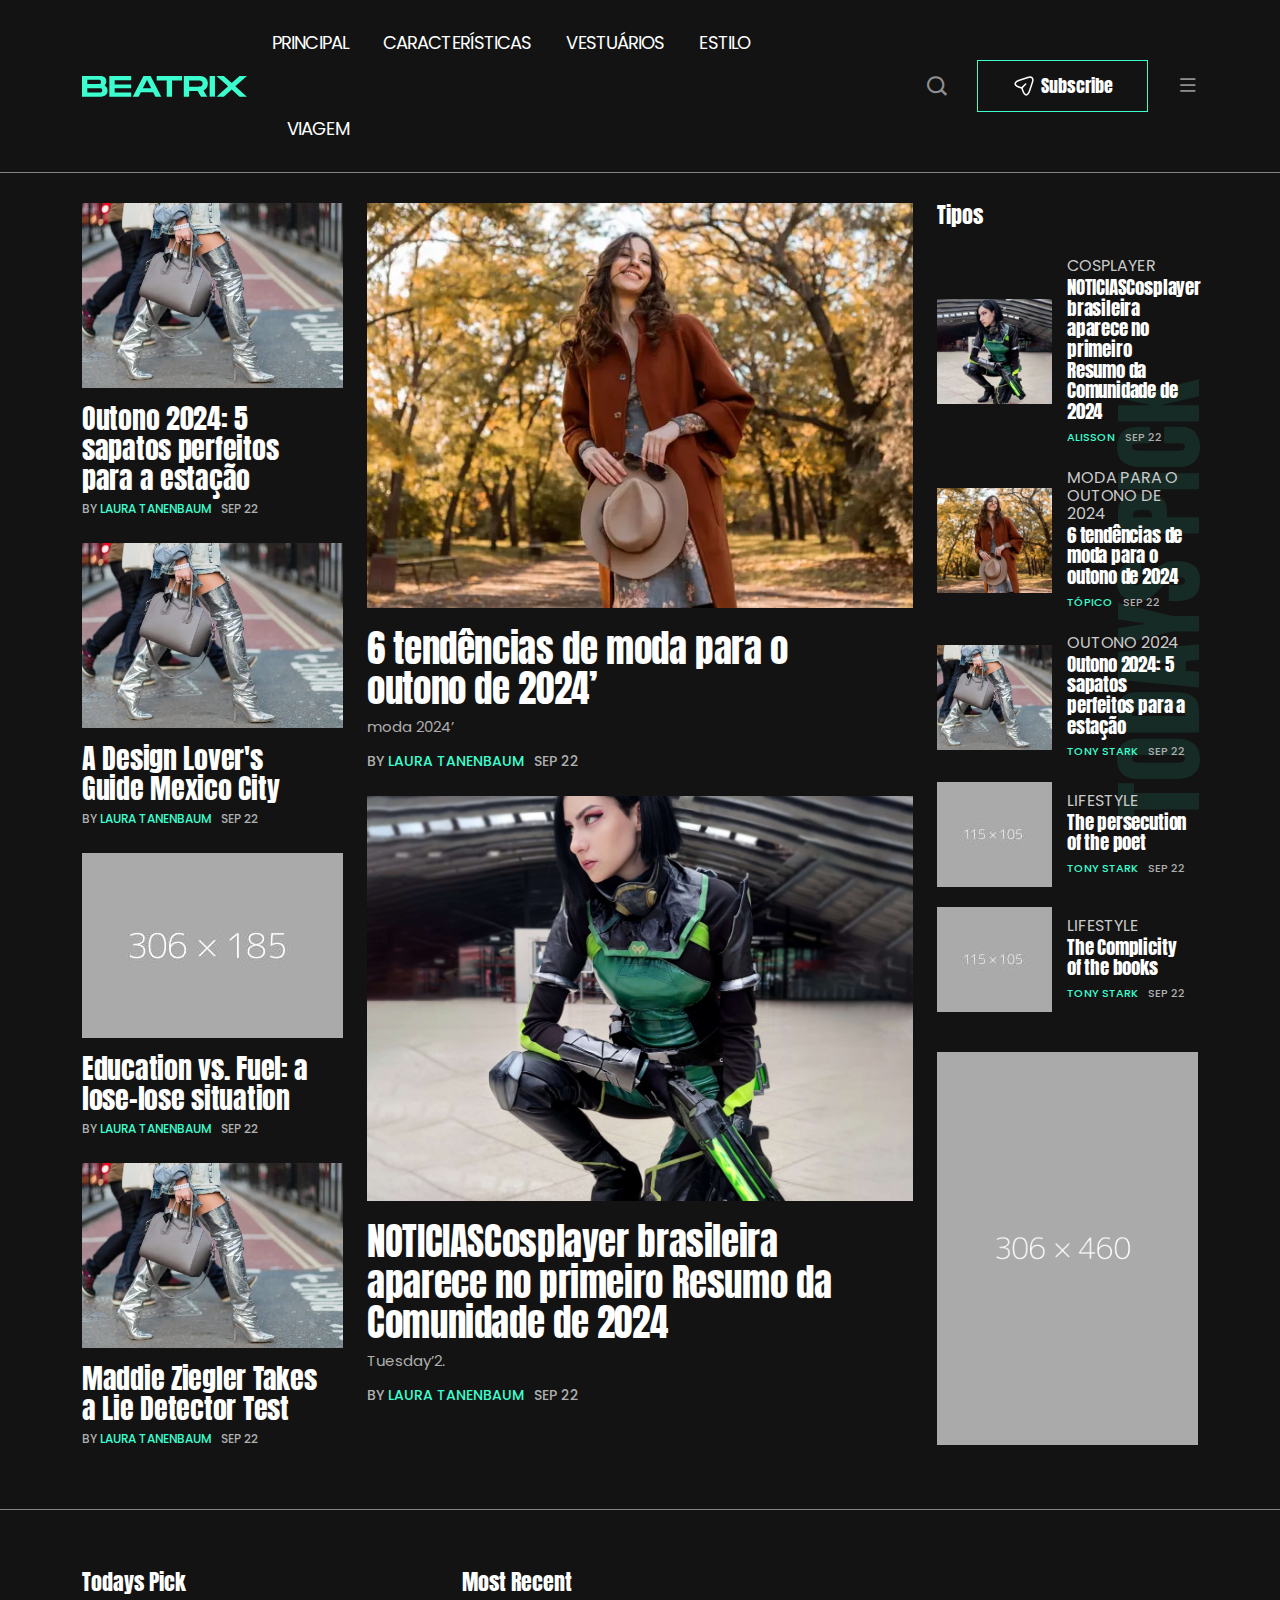
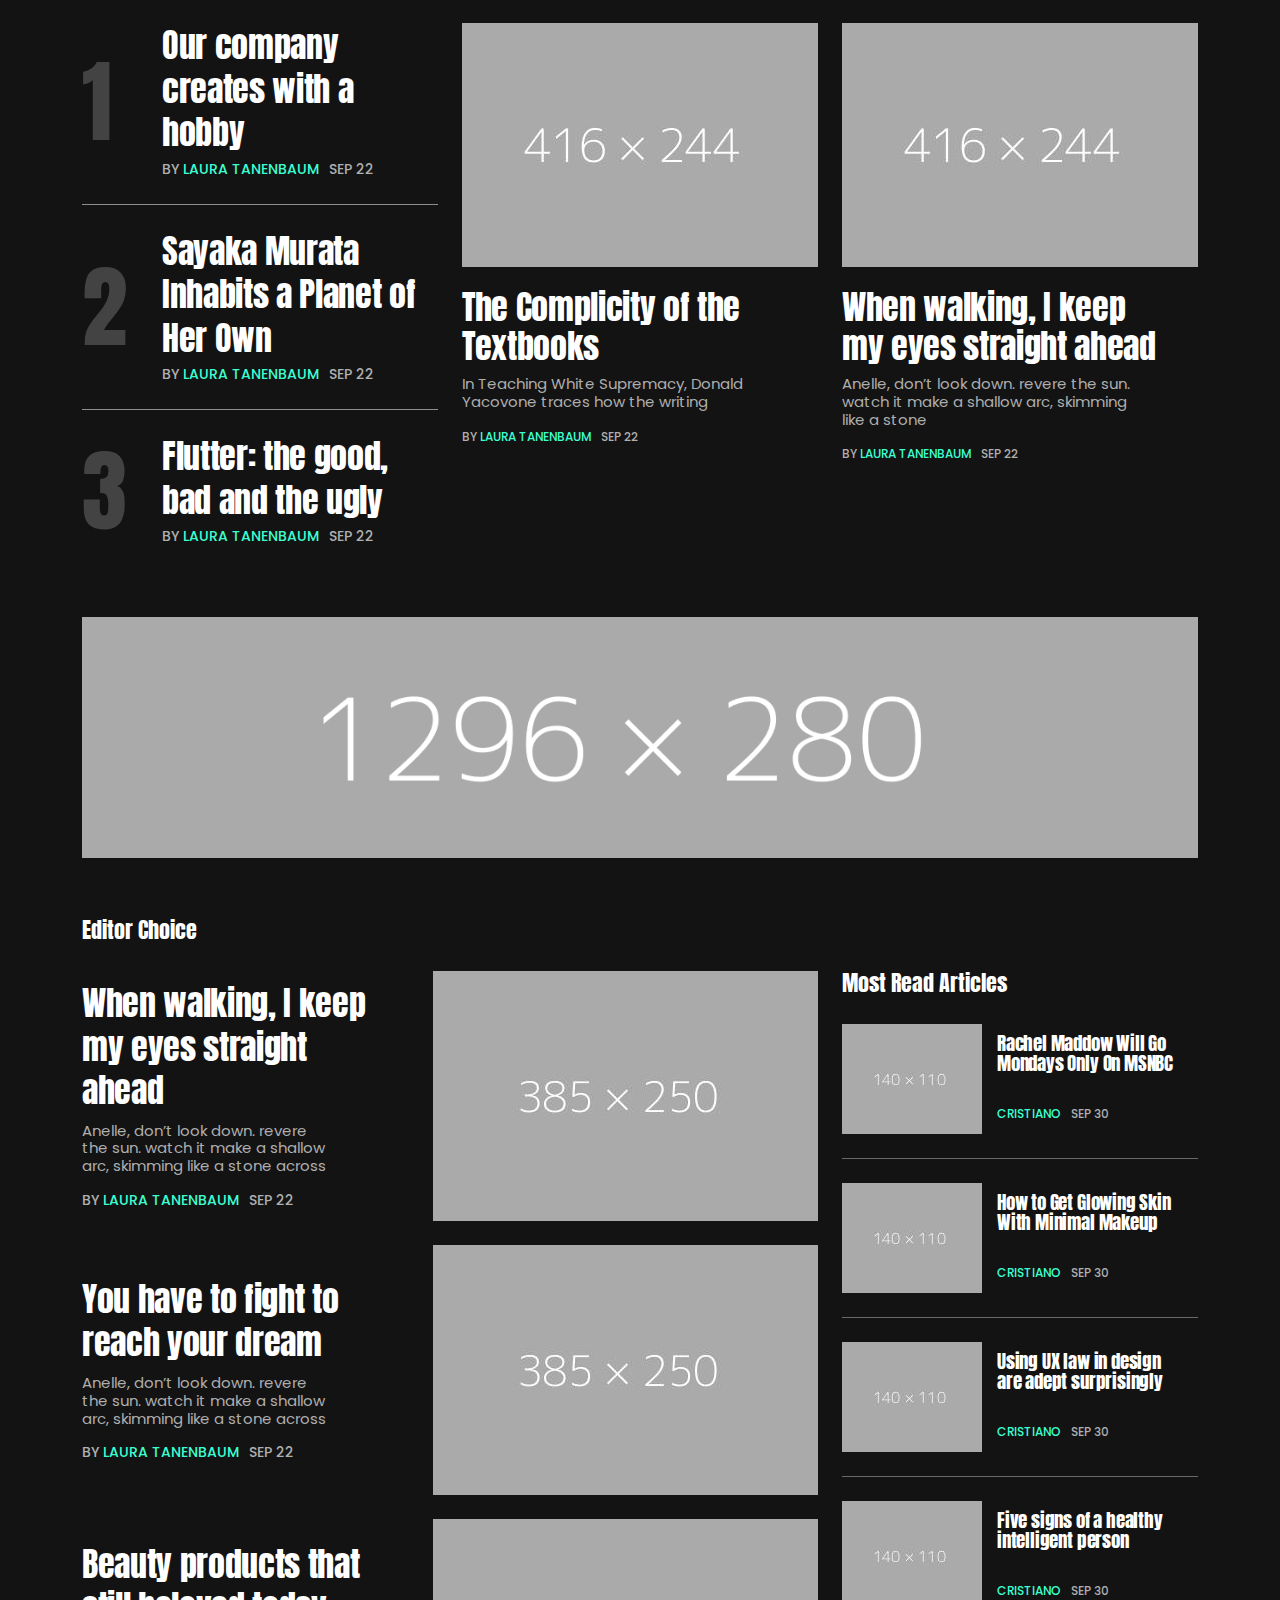
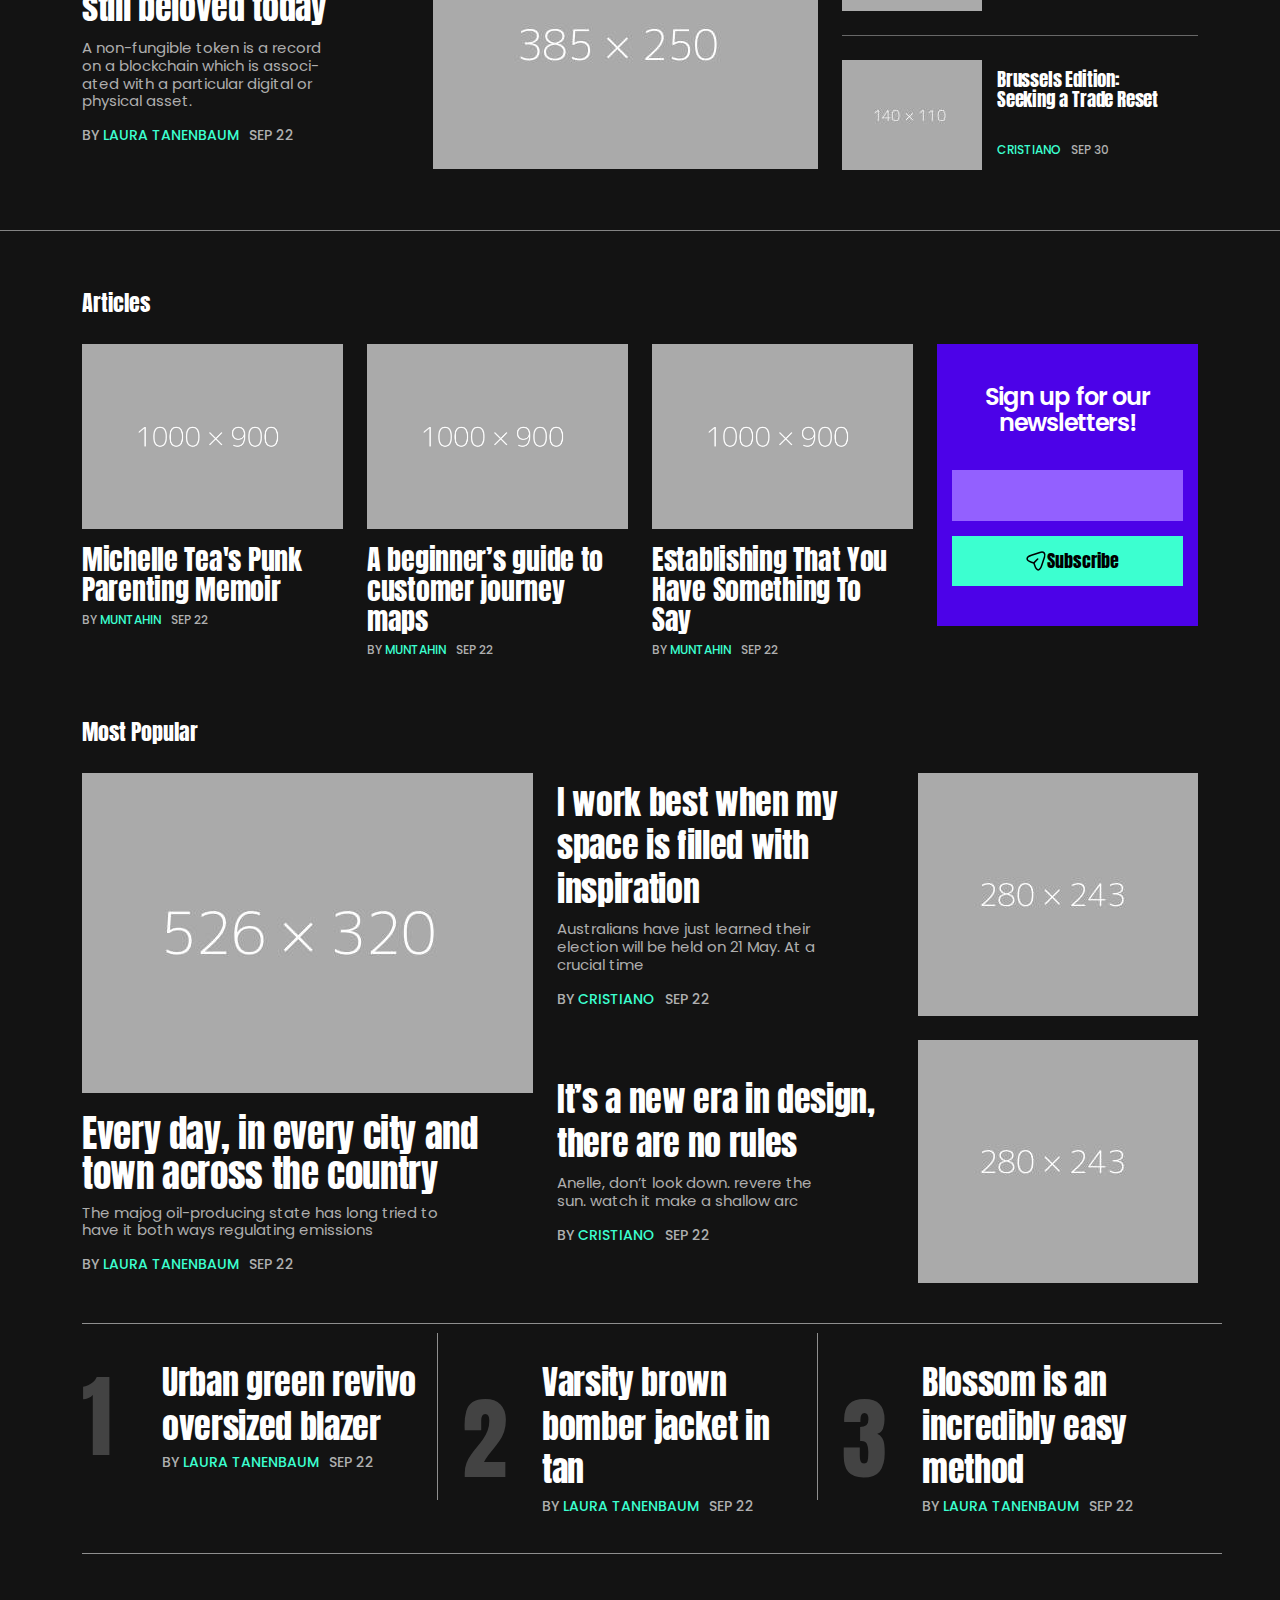
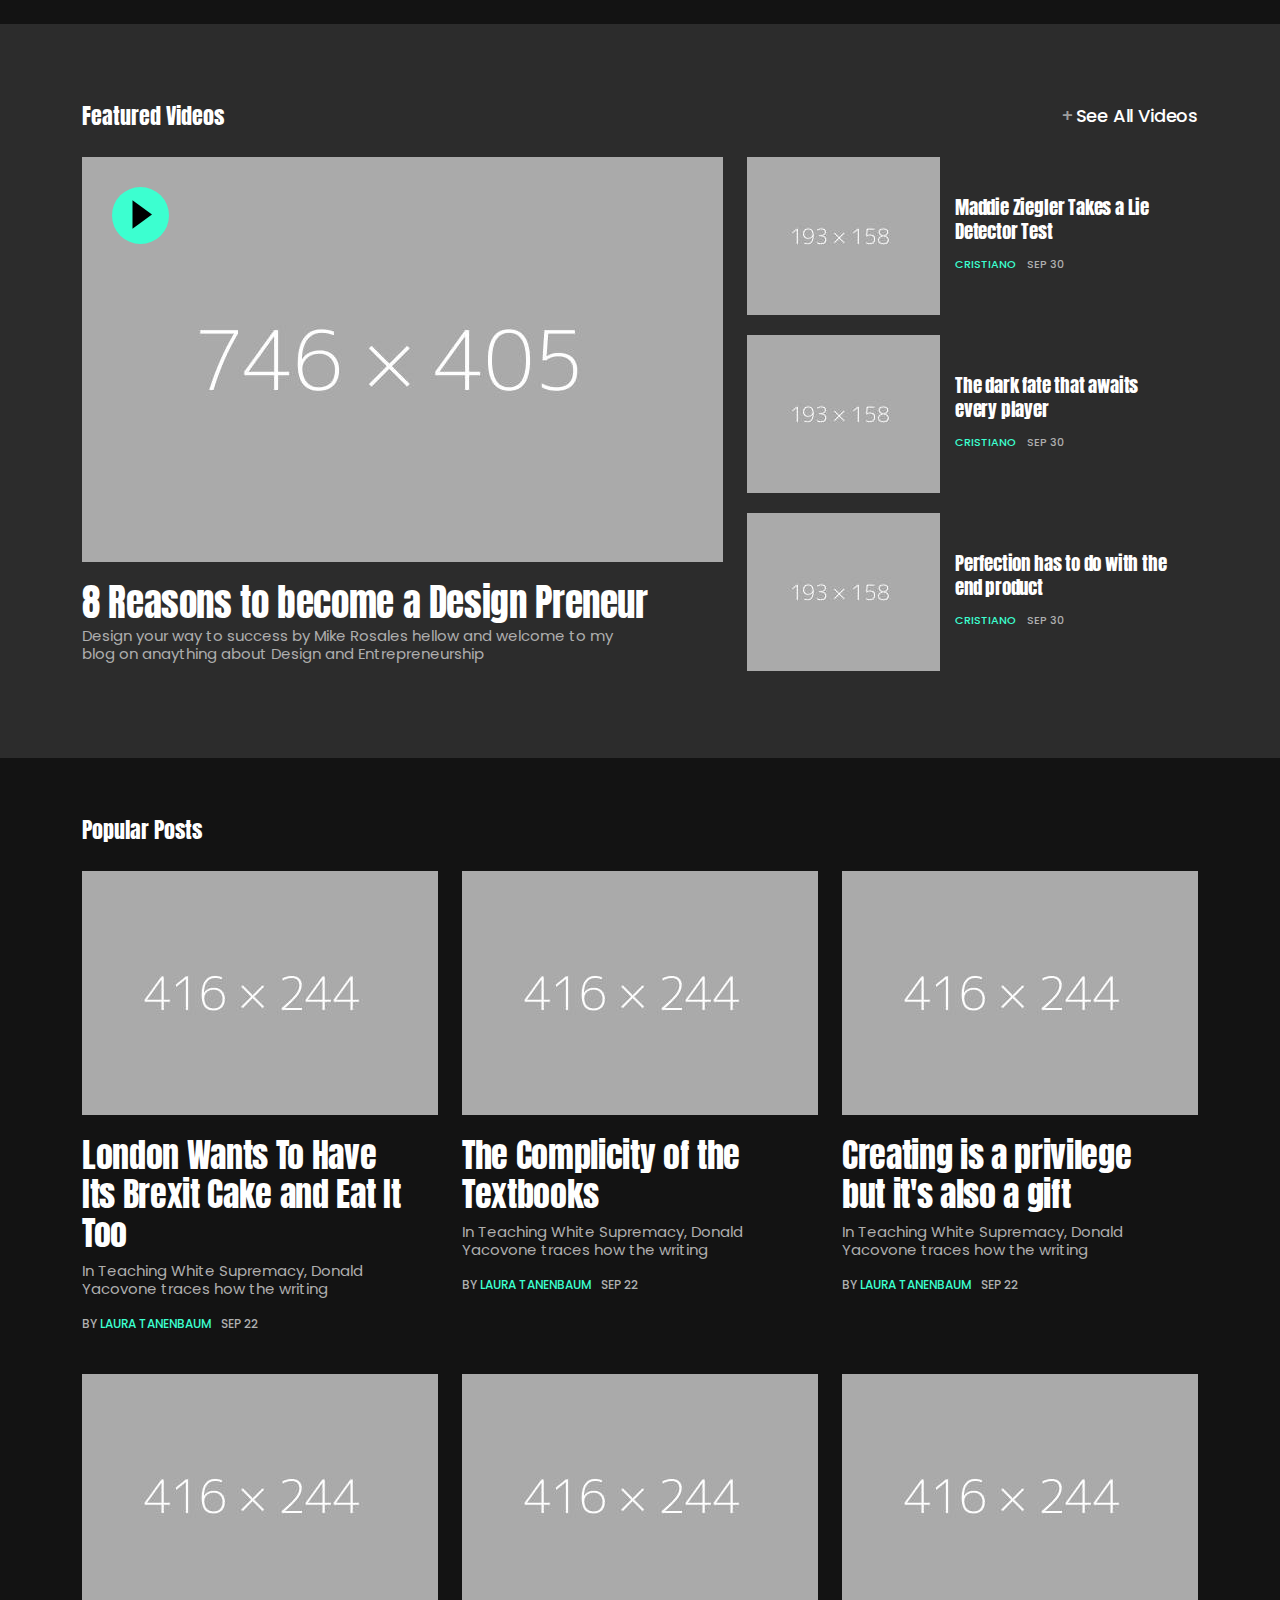
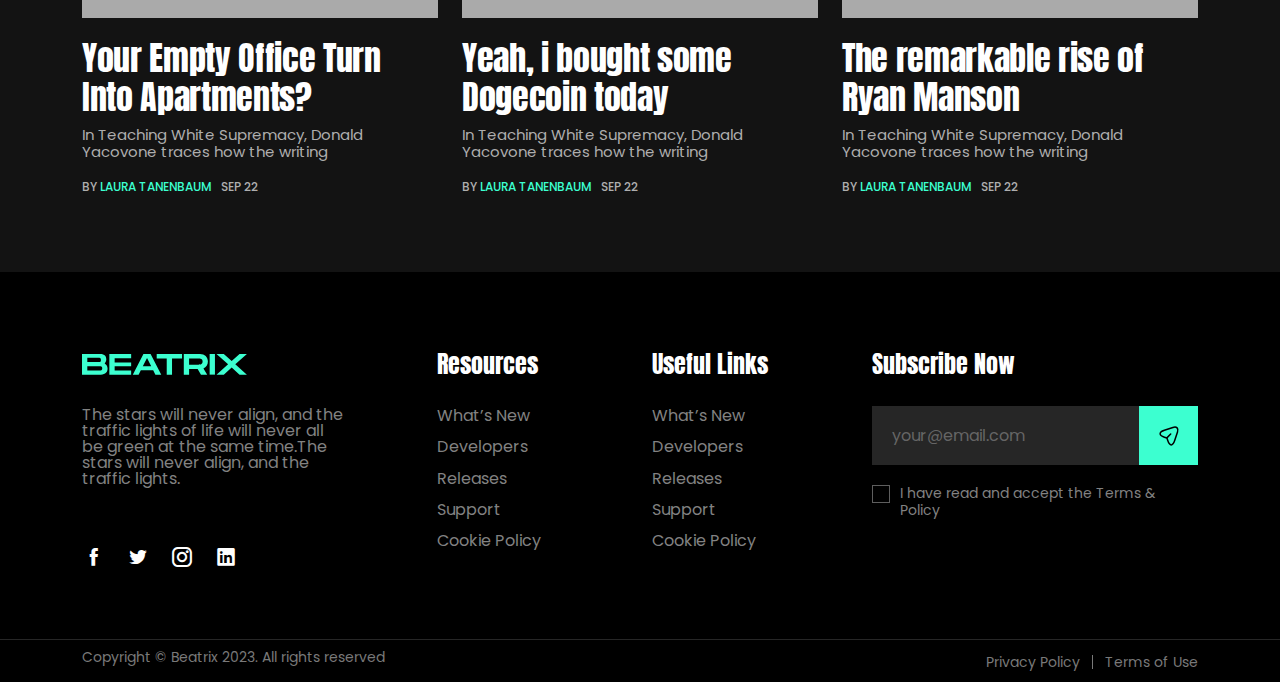
==== commit 7648910d: "main" ====
--- a/index.html
+++ b/index.html
@@ -64,7 +64,7 @@
                                                 <li><a href="blog-category.html">VESTUÁRIOS</a></li>
                                                 <li><a href="blog-category.html">ESTILO</a></li>
                                                 <li><a href="blog-category.html">VIAGEM</a></li>
-                                                <li><a href="contact.html">CONTATO</a></li>
+                                                
                                             </ul>
                                         </nav>
                                     </div>
@@ -238,14 +238,14 @@
                             <article class="post-block-style-wrapper post-block-template-one post-block-template-small">
                                 <div class="post-block-style-inner">
                                     <div class="post-block-media-wrap">
-                                        <a href="post-single.html">
-                                        <img src="assets/media/team-mate.jpg" alt="Post title">
-                                        </a>
-                                    </div>
-                                    <div class="post-block-content-wrap">
-                                        <div class="post-item-title">
-                                            <h2 class="post-title">
-                                                <a href="post-single.html">Michelle Tea’s Punk Parenting Memoir</a>
+                                        <a href="sapato.html">
+                                        <img src="assets/media/sp2.jpg" alt="Post title">
+                                        </a>
+                                    </div>
+                                    <div class="post-block-content-wrap">
+                                        <div class="post-item-title">
+                                            <h2 class="post-title">
+                                                <a href="sapato.html">Outono 2024: 5 sapatos perfeitos para a estação</a>
                                             </h2>
                                         </div>
                                         <div class="post-bottom-meta-list">
@@ -262,14 +262,14 @@
                             <article class="post-block-style-wrapper post-block-template-one post-block-template-small">
                                 <div class="post-block-style-inner">
                                     <div class="post-block-media-wrap">
-                                        <a href="post-single.html">
-                                        <img src="assets/media/team-mate.jpg" alt="Post title">
-                                        </a>
-                                    </div>
-                                    <div class="post-block-content-wrap">
-                                        <div class="post-item-title">
-                                            <h2 class="post-title">
-                                                <a href="post-single.html">A Design Lover's Guide Mexico City</a>
+                                        <a href="jovem.html">
+                                        <img src="assets/media/sp2.jpg "Post title">
+                                        </a>
+                                    </div>
+                                    <div class="post-block-content-wrap">
+                                        <div class="post-item-title">
+                                            <h2 class="post-title">
+                                                <a href="jovem.html">A Design Lover's Guide Mexico City</a>
                                             </h2>
                                         </div>
                                         <div class="post-bottom-meta-list">
@@ -311,7 +311,7 @@
                                 <div class="post-block-style-inner">
                                     <div class="post-block-media-wrap">
                                         <a href="post-single.html">
-                                        <img src="assets/media/model-glass.jpg" alt="Post title">
+                                        <img src="assets/media/sp2.jpg" alt="Post title">
                                         </a>
                                     </div>
                                     <div class="post-block-content-wrap">
@@ -336,20 +336,20 @@
                             <article class="post-block-style-wrapper post-block-template-one sm-mt-24">
                                 <div class="post-block-style-inner">
                                     <div class="post-block-media-wrap">
-                                        <a href="post-single.html">
-                                        <img src="assets/media/red-woman.jpg" alt="Post title">
-                                        </a>
-                                    </div>
-                                    <div class="post-block-content-wrap">
-                                        <div class="post-item-title">
-                                            <h2 class="post-title">
-                                                <a href="post-single.html">6 tendências de moda para o outono de 2024’</a>
+                                        <a href="moda.html">
+                                        <img src="assets/media/P.jpg" alt="Post title">
+                                        </a>
+                                    </div>
+                                    <div class="post-block-content-wrap">
+                                        <div class="post-item-title">
+                                            <h2 class="post-title">
+                                                <a href="moda.html">6 tendências de moda para o outono de 2024’</a>
 
                                 
                                             </h2>
                                         </div>
                                         <div class="post-excerpt-box">
-                                            <p>moda 2024’..</p>
+                                            <p>moda 2024’</p>
                                         </div>
                                         <div class="post-bottom-meta-list">
                                             <div class="post-meta-author-box">
@@ -365,14 +365,14 @@
                             <article class="post-block-style-wrapper post-block-template-one">
                                 <div class="post-block-style-inner">
                                     <div class="post-block-media-wrap">
-                                        <a href="post-single.html">
-                                        <img src="assets/media/red-woman.jpg" alt="Post title">
-                                        </a>
-                                    </div>
-                                    <div class="post-block-content-wrap">
-                                        <div class="post-item-title">
-                                            <h2 class="post-title">
-                                                <a href="post-single.html">Should your architecture practice be employed</a>
+                                        <a href="cosplay.html">
+                                        <img src="assets/media/cr1.jpg" alt="Post title">
+                                        </a>
+                                    </div>
+                                    <div class="post-block-content-wrap">
+                                        <div class="post-item-title">
+                                            <h2 class="post-title">
+                                                <a href="cosplay.html">NOTICIASCosplayer brasileira aparece no primeiro Resumo da Comunidade de 2024</a>
                                             </h2>
                                         </div>
                                         <div class="post-excerpt-box">
@@ -393,7 +393,7 @@
                         <div class="col-lg-3">
                             <div class="section-title sm-mt-24">
                                 <h2 class="title-block">
-                                    Todays Pick
+                                    Tipos
                                 </h2>
                             </div>
                             <div class="post-block-template-two-wrapper">
@@ -401,16 +401,16 @@
                                     <div class="post-block-style-inner post-block-list-style-inner">
                                         <div class="post-block-media-wrap">
                                             <a href="post-single.html">
-                                            <img src="assets/media/yellow-diva.jpg" alt="Post title">
+                                            <img src="assets/media/cr1.jpg" alt="Post title">
                                             </a>
                                         </div>
                                         <div class="post-block-content-wrap">
                                             <div class="post-category-box">
-                                                <a class="post-cat-item" href="blog-category.html">Politics</a>
+                                                <a class="post-cat-item" href="blog-category.html">Cosplayer</a>
                                             </div>
                                             <div class="post-item-title">
                                                 <h2 class="post-title">
-                                                    <a href="post-single.html">Corporations Are People, Too</a>
+                                                    <a href="post-single.html">NOTICIASCosplayer brasileira aparece no primeiro Resumo da Comunidade de 2024</a>
                                                 </h2>
                                             </div>
                                             <div class="post-bottom-meta-list">
@@ -428,21 +428,21 @@
                                     <div class="post-block-style-inner post-block-list-style-inner">
                                         <div class="post-block-media-wrap">
                                             <a href="post-single.html">
-                                            <img src="assets/media/green-diva.jpg" alt="Post title">
+                                            <img src="assets/media/P.jpg" alt="Post title">
                                             </a>
                                         </div>
                                         <div class="post-block-content-wrap">
                                             <div class="post-category-box">
-                                                <a class="post-cat-item" href="blog-category.html">Lifestyle</a>
+                                                <a class="post-cat-item" href="blog-category.html">moda para o outono de 2024</a>
                                             </div>
                                             <div class="post-item-title">
                                                 <h2 class="post-title">
-                                                    <a href="post-single.html">The UX design trends 2023</a>
+                                                    <a href="post-single.html">6 tendências de moda para o outono de 2024</a>
                                                 </h2>
                                             </div>
                                             <div class="post-bottom-meta-list">
                                                 <div class="post-meta-author-box">
-                                                    <a href="javascript:void(0)">Tony Stark</a>
+                                                    <a href="javascript:void(0)">tópico</a>
                                                 </div>
                                                 <div class="post-meta-date-box">
                                                     Sep 22
@@ -455,16 +455,16 @@
                                     <div class="post-block-style-inner post-block-list-style-inner">
                                         <div class="post-block-media-wrap">
                                             <a href="post-single.html">
-                                            <img src="assets/media/hair-style.jpg" alt="Post title">
+                                            <img src="assets/media/sp2.jpg" alt="Post title">
                                             </a>
                                         </div>
                                         <div class="post-block-content-wrap">
                                             <div class="post-category-box">
-                                                <a class="post-cat-item" href="blog-category.html">Lifestyle</a>
+                                                <a class="post-cat-item" href="blog-category.html">Outono 2024</a>
                                             </div>
                                             <div class="post-item-title">
                                                 <h2 class="post-title">
-                                                    <a href="post-single.html">Five signs of smart person</a>
+                                                    <a href="post-single.html">Outono 2024: 5 sapatos perfeitos para a estação</a>
                                                 </h2>
                                             </div>
                                             <div class="post-bottom-meta-list">
@@ -953,14 +953,14 @@
                             <article class="post-block-style-wrapper post-block-template-one post-block-template-small">
                                 <div class="post-block-style-inner">
                                     <div class="post-block-media-wrap">
-                                        <a href="post-single.html">
+                                        <a href="sapato.html">
                                         <img src="assets/media/camera.jpg" alt="Post title">
                                         </a>
                                     </div>
                                     <div class="post-block-content-wrap">
                                         <div class="post-item-title">
                                             <h2 class="post-title">
-                                                <a href="post-single.html">Michelle Tea's Punk Parenting Memoir</a>
+                                                <a href="sapato.html">Michelle Tea's Punk Parenting Memoir</a>
                                             </h2>
                                         </div>
                                         <div class="post-bottom-meta-list">
